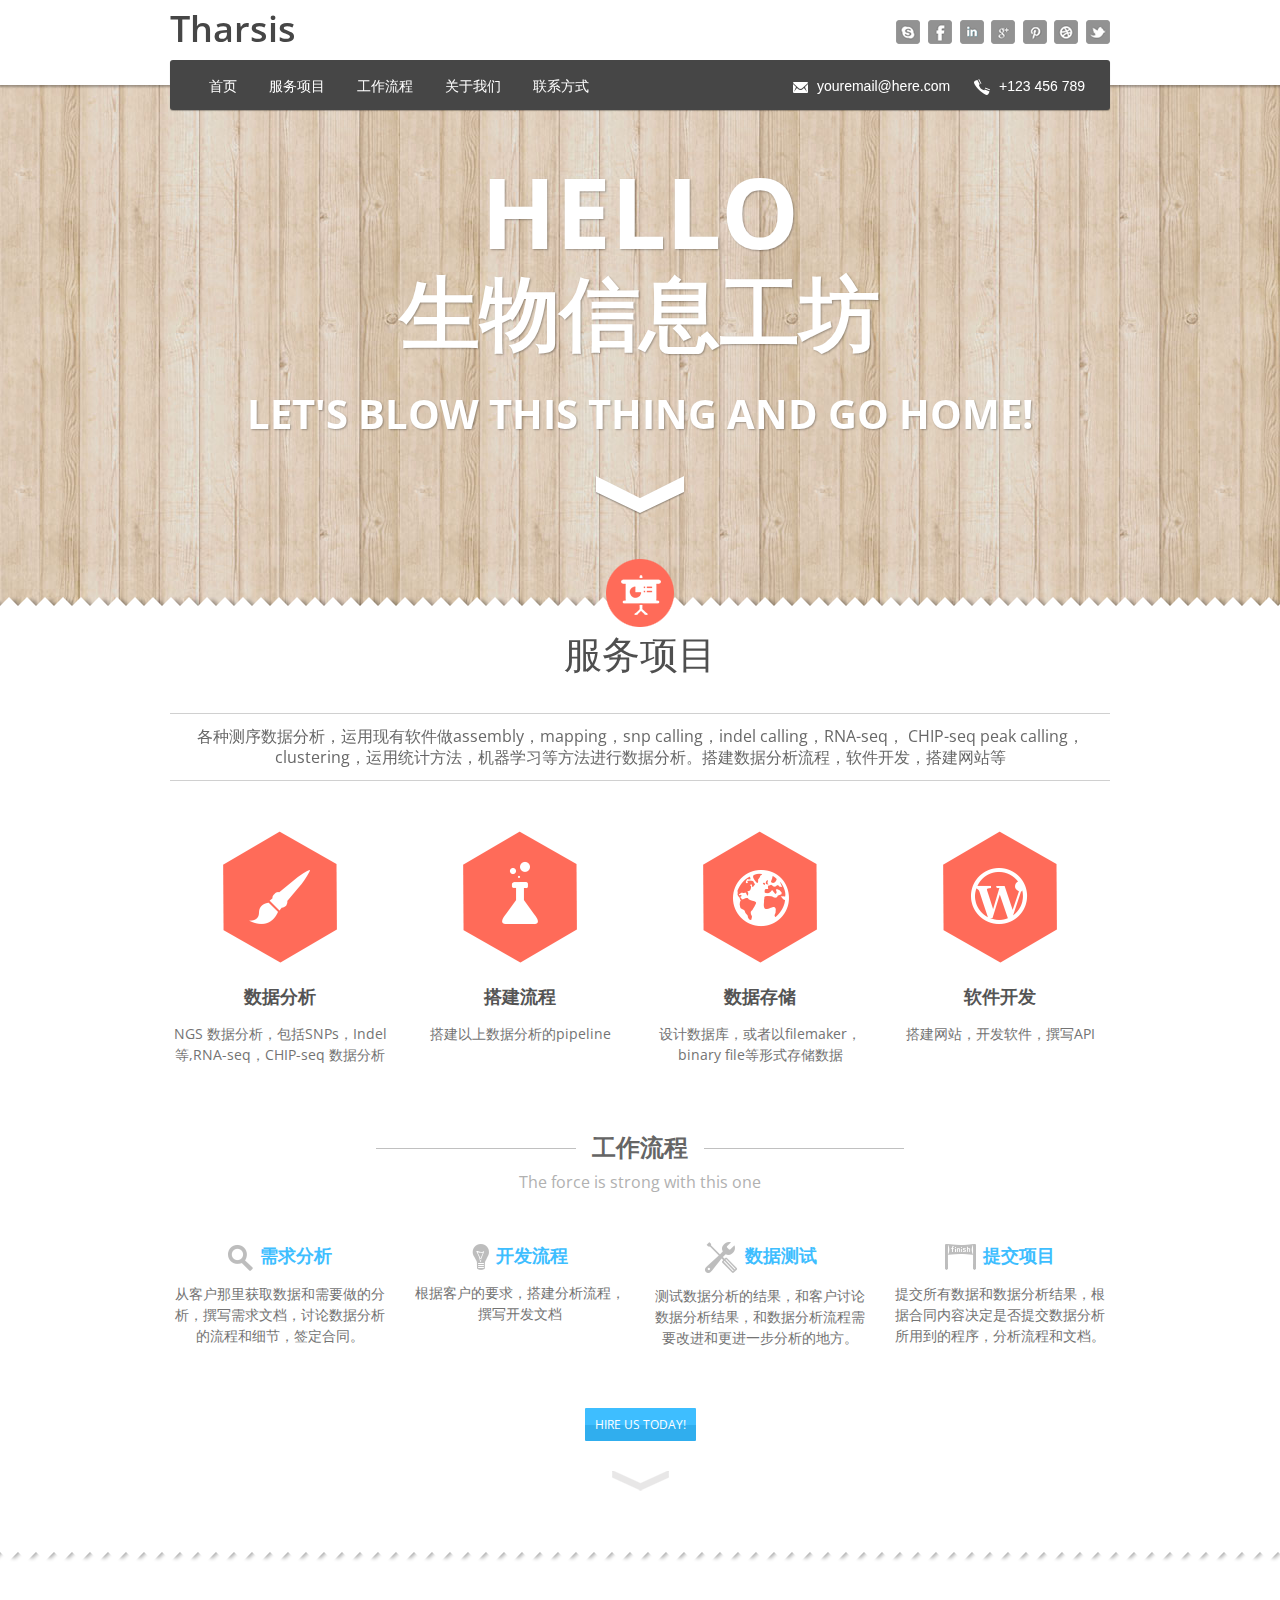
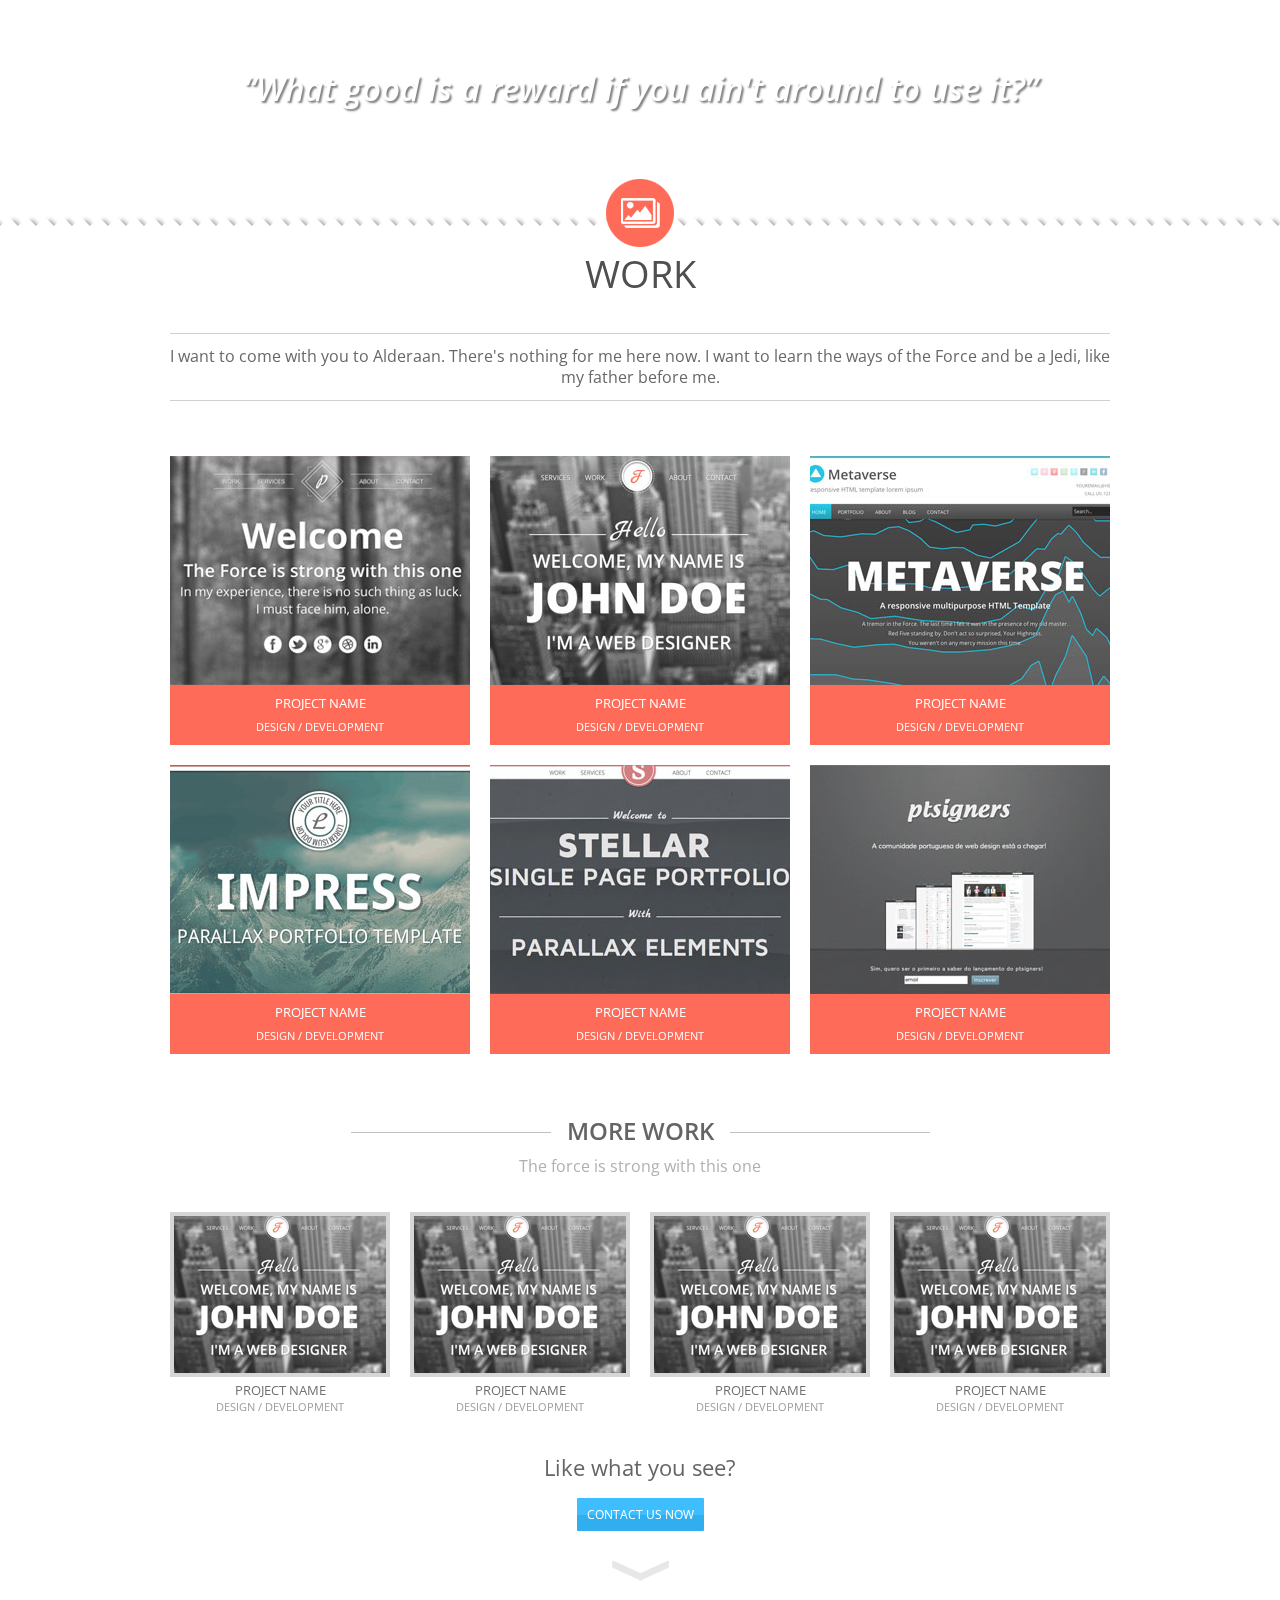
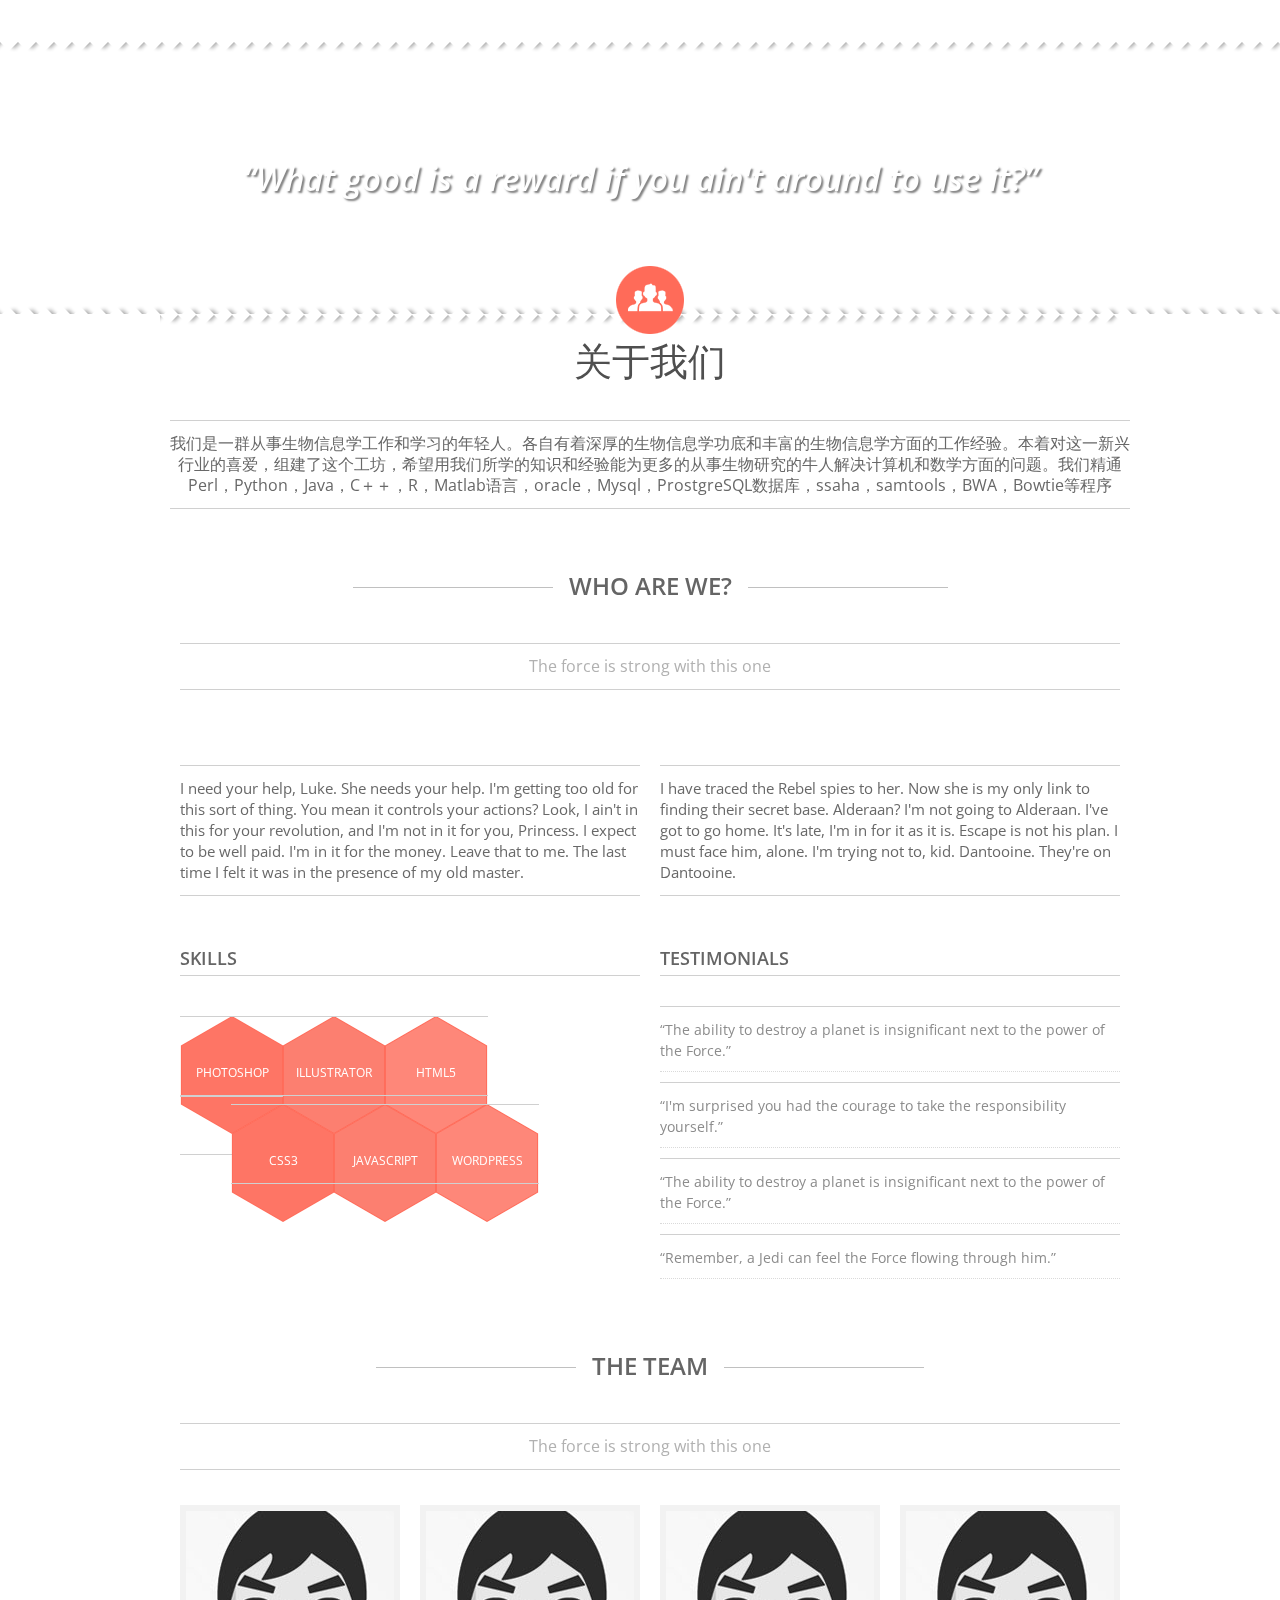
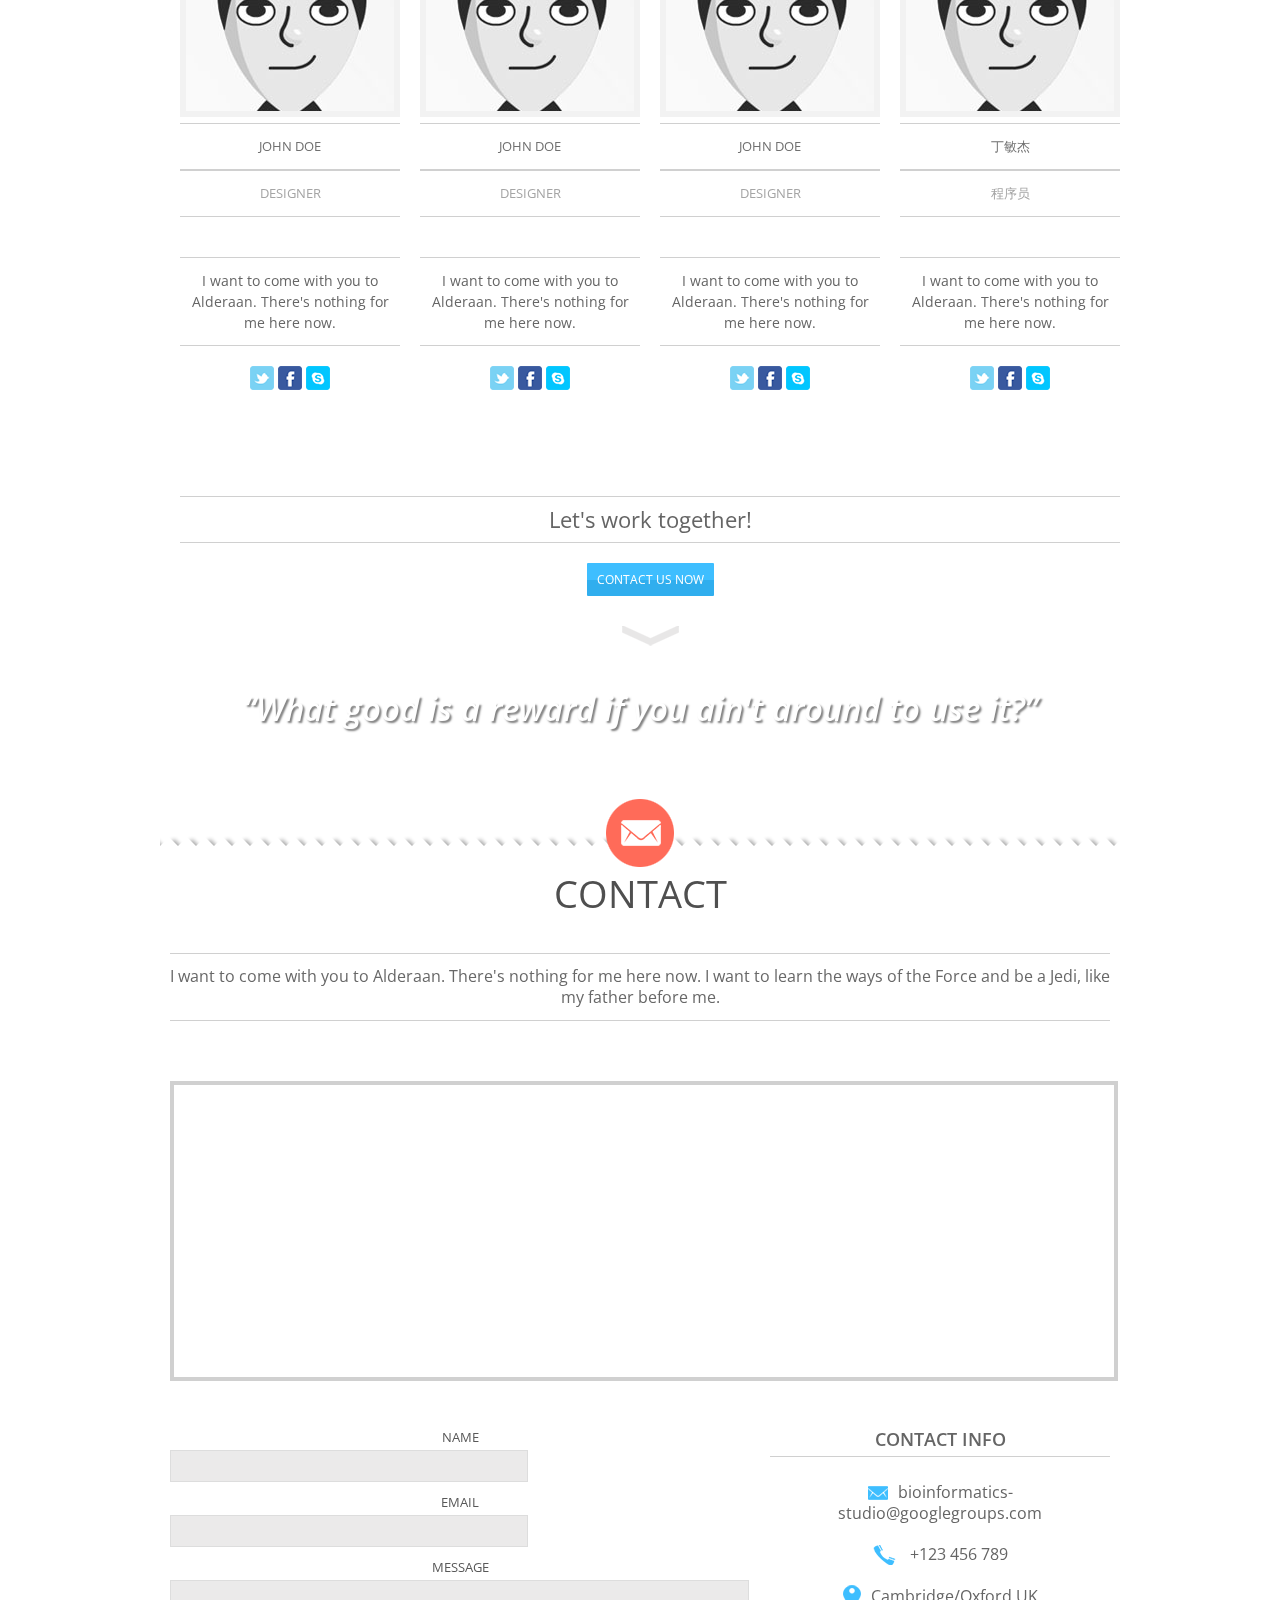
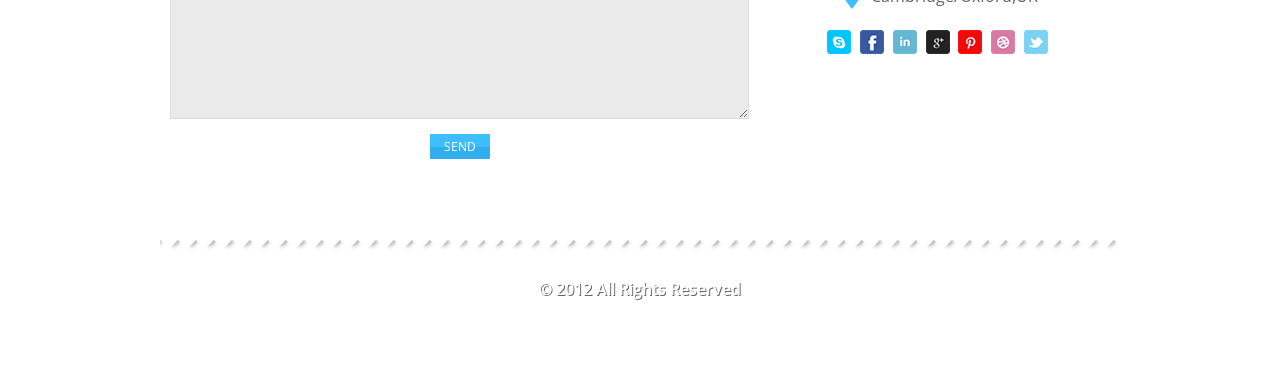
==== index.html @ bf81d078 "Update index.html" ====
﻿
<!DOCTYPE html>
<!--[if lt IE 7 ]><html class="ie ie6" lang="en"> <![endif]-->
<!--[if IE 7 ]><html class="ie ie7" lang="en"> <![endif]-->
<!--[if IE 8 ]><html class="ie ie8" lang="en"> <![endif]-->
<!--[if (gte IE 9)|!(IE)]><!--><html lang="en"> <!--<![endif]-->
<head>

	<!-- Basic Page Needs
  ================================================== -->
	<meta charset="utf-8">
	<title>Tharsis</title>
	<meta name="description" content="">
	<meta name="author" content="">

	<!-- Mobile Specific Metas
  ================================================== -->
	<meta name="viewport" content="width=device-width, initial-scale=1, maximum-scale=1">

	<!-- CSS
  ================================================== -->
  	<link href='http://fonts.googleapis.com/css?family=Open+Sans:400italic,600italic,400,600,700,800' rel='stylesheet' type='text/css'>
	<link rel="stylesheet" href="stylesheets/base.css">
	<link rel="stylesheet" href="stylesheets/skeleton.css">
	<link rel="stylesheet" href="stylesheets/layout-min.css">
	<link href="fancybox/jquery.fancybox-1.3.4.css" rel="stylesheet" type="text/css" />

	<!--[if lt IE 9]>
		<script src="http://html5shim.googlecode.com/svn/trunk/html5.js"></script>
	<![endif]-->

	<!-- Favicons
	================================================== -->
	<link rel="shortcut icon" href="images/favicon.ico">
	<link rel="apple-touch-icon" href="images/apple-touch-icon.png">
	<link rel="apple-touch-icon" sizes="72x72" href="images/apple-touch-icon-72x72.png">
	<link rel="apple-touch-icon" sizes="114x114" href="images/apple-touch-icon-114x114.png">

</head>
<body>

	<!-- Primary Page Layout
	================================================== -->
	
	<header>
	
		<div class="topbar" id="home">
			<div class="container">
				<div class="ten columns">
					<p class="logo">Tharsis</p>
				</div>
				<div class="six columns">
					<ul class="top-social">
						<li><a href="#"><div class="icn-skype sprite"></div></a></li>
						<li><a href="#"><div class="icn-facebook sprite"></div></a></li>
						<li><a href="#"><div class="icn-linkedin sprite"></div></a></li>
						<li><a href="#"><div class="icn-gplus sprite"></div></a></li>
						<li><a href="#"><div class="icn-pinterest sprite"></div></a></li>
						<li><a href="#"><div class="icn-dribbble sprite"></div></a></li>
						<li><a href="#"><div class="icn-twitter sprite"></div></a></li>
					</ul>
				</div>
			</div>
		</div> <!-- end topbar -->
	
		<div class="container">
			<div class="sixteen columns">
				<nav>
					<div class="eight columns alpha">
						<ul>
							<li><a href="#home">首页</a></li>
							<li><a href="#services">服务项目</a></li>
							<li><a href="#work-hook">工作流程</a></li>
							<li><a href="#about-hook">关于我们</a></li>
							<li><a href="#contact-hook">联系方式</a></li>
						</ul>
					</div> <!-- end nine columns -->
					<div class="eight columns omega">
						<ul class="contact-top">
							<li><img src="images/icn-top-email.png" alt="" /> youremail@here.com</li>
							<li><img src="images/icn-top-phone.png" alt="" /> +123 456 789</li>
						</ul>
					</div> <!-- end seven columns -->
				</nav>
		
			</div> <!-- end sixteen columns -->
		</div> <!-- end container -->
		
	</header> <!-- end header -->
	
	
	<div id="intro">
		<div class="title">
			<h1>Hello</h1>
			<h1 class="small">生物信息工坊</h1>
			<p>Let's blow this thing and go home!</p>
			<div class="intro-arrow">
				<img src="images/intro-arrow.png" alt="" />
			</div>
		</div> <!-- end title -->
	</div> <!-- end intro -->
	
	
	<div class="jagged"></div>
	
	
	<div id="services">
		<div class="container">
		
			<div class="sixteens columns">
				<div class="headline">
					<img src="images/icn-services.png" alt="" />
					<h2>服务项目</h2>
					<p>各种测序数据分析，运用现有软件做assembly，mapping，snp calling，indel calling，RNA-seq， CHIP-seq peak calling， clustering，运用统计方法，机器学习等方法进行数据分析。搭建数据分析流程，软件开发，搭建网站等</p>
				</div> <!-- end headline -->
			</div> <!-- end sixteen columns -->
			
			<div class="clear"></div>
			
			<div class="services-list">
				
				<div class="four columns">
					<img src="images/icn-serv3.png" alt="" />
					<h4>数据分析</h4>
					<p>NGS 数据分析，包括SNPs，Indel等,RNA-seq，CHIP-seq 数据分析</p>
				</div> <!-- end four columns -->
				
				<div class="four columns">
					<img src="images/icn-serv2.png" alt="" />
					<h4>搭建流程</h4>
					<p>搭建以上数据分析的pipeline</p>
				</div> <!-- end four columns -->
				
				<div class="four columns">
					<img src="images/icn-serv1.png" alt="" />
					<h4>数据存储</h4>
					<p>设计数据库，或者以filemaker，binary file等形式存储数据</p>
				</div> <!-- end four columns -->
				
				<div class="four columns">
					<img src="images/icn-serv4.png" alt="" />
					<h4>软件开发</h4>
					<p>搭建网站，开发软件，撰写API</p>
				</div> <!-- end four columns -->
				
			</div> <!-- end services-list -->
			
			<div class="clear"></div>
			
			<div class="process">
			
				<div class="sixteen columns">
					<h3><span class="line"></span> 工作流程 <span class="line"></span></h3>
					<p class="subheader">The force is strong with this one</p>
				</div>
				
				<div class="four columns">
					<h4 class="proc"><img src="images/icn-proc1.png" alt="" />需求分析</h4>
					<p>从客户那里获取数据和需要做的分析，撰写需求文档，讨论数据分析的流程和细节，签定合同。</p>
				</div>
				
				<div class="four columns">
					<h4 class="proc"><img src="images/icn-proc5.png" alt="" />开发流程</h4>
					<p>根据客户的要求，搭建分析流程，撰写开发文档</p>
				</div>
				
				<div class="four columns">
					<h4 class="proc"><img src="images/icn-proc7.png" alt="" />数据测试</h4>
					<p>测试数据分析的结果，和客户讨论数据分析结果，和数据分析流程需要改进和更进一步分析的地方。</p>
				</div>
				
				<div class="four columns">
					<h4 class="proc"><img src="images/icn-proc6.png" alt="" />提交项目</h4>
					<p>提交所有数据和数据分析结果，根据合同内容决定是否提交数据分析所用到的程序，分析流程和文档。</p>
				</div>
				
				<div class="clear"></div>
				
			</div> <!-- end process -->
			
			<div class="sixteen columns">
				<div class="action">
					<button>HIRE US TODAY!</button>
					<img src="images/arrow.png" alt="" />
				</div>
			</div> <!-- end sixteen columns -->
			
		</div> <!-- end container -->
		
		<div class="clear"></div>
	</div> <!-- end services -->
	
	
	
	<div class="jagged2" id="work-hook"></div>
	<div class="separator">
		<p>“What good is a reward if you ain't around to use it?”</p>
	</div>
	<div class="jagged3"></div>
	
	
	
	<div id="work">
	
		<div class="container">
		
			<div class="sixteens columns">
				<div class="headline">
					<img src="images/icn-work.png" alt="" />
					<h2>Work</h2>
					<p>I want to come with you to Alderaan. There's nothing for me here now. I want to learn the ways of the Force and be a Jedi, like my father before me.</p>
				</div> <!-- end headline -->
			</div> <!-- end sixteen columns -->
			
			<div class="clear"></div>
			
			<div class="portfolio">
			
				<div class="one-third column">
					<a href="images/example-img.png" class="single_image"><img src="images/thumb1.jpg" class="scale-with-grid" alt="" /></a>
					<div class="caption">
						<p class="proj-name">Project name</p>
						<p class="proj-type">Design / Development</p>
					</div> <!-- end caption -->
				</div> <!-- end one-third column -->
				
				<div class="one-third column">
					<a href="images/example-img.png" class="single_image"><img src="images/thumb2.jpg" class="scale-with-grid" alt="" /></a>
					<div class="caption">
						<p class="proj-name">Project name</p>
						<p class="proj-type">Design / Development</p>
					</div> <!-- end caption -->
				</div> <!-- end one-third column -->
				
				<div class="one-third column">
					<a href="images/example-img.png" class="single_image"><img src="images/thumb3.jpg" class="scale-with-grid" alt="" /></a>
					<div class="caption">
						<p class="proj-name">Project name</p>
						<p class="proj-type">Design / Development</p>
					</div> <!-- end caption -->
				</div> <!-- end one-third column -->
				
				<div class="one-third column">
					<a href="images/example-img.png" class="single_image"><img src="images/thumb4.jpg" class="scale-with-grid" alt="" /></a>
					<div class="caption">
						<p class="proj-name">Project name</p>
						<p class="proj-type">Design / Development</p>
					</div> <!-- end caption -->
				</div> <!-- end one-third column -->
				
				<div class="one-third column">
					<a href="images/example-img.png" class="single_image"><img src="images/thumb5.jpg" class="scale-with-grid" alt="" /></a>
					<div class="caption">
						<p class="proj-name">Project name</p>
						<p class="proj-type">Design / Development</p>
					</div> <!-- end caption -->
				</div> <!-- end one-third column -->
				
				<div class="one-third column">
					<a href="images/example-img.png" class="single_image"><img src="images/thumb6.jpg" class="scale-with-grid" alt="" /></a>
					<div class="caption">
						<p class="proj-name">Project name</p>
						<p class="proj-type">Design / Development</p>
					</div> <!-- end caption -->
				</div> <!-- end one-third column -->
				
			</div> <!-- end portfolio -->
			
			<div class="clear"></div>
			
			<div class="portfolio2">
				
				<div class="sixteen columns">
					<h3><span class="line"></span> More work <span class="line"></span></h3>
					<p class="subheader">The force is strong with this one</p>
				</div>
				
				<div class="four columns">
					<a href="images/example-img.png"><img src="images/thumb-s1.jpg" class="scale-with-grid" alt="" /></a>
					<p class="proj-name2">Project name</p>
					<p class="proj-type2">Design / Development</p>
				</div> <!-- end four columns -->
				
				<div class="four columns">
					<a href="images/example-img.png"><img src="images/thumb-s1.jpg" class="scale-with-grid" alt="" /></a>
					<p class="proj-name2">Project name</p>
					<p class="proj-type2">Design / Development</p>
				</div> <!-- end four columns -->
				
				<div class="four columns">
					<a href="images/example-img.png"><img src="images/thumb-s1.jpg" class="scale-with-grid" alt="" /></a>
					<p class="proj-name2">Project name</p>
					<p class="proj-type2">Design / Development</p>
				</div> <!-- end four columns -->
				
				<div class="four columns">
					<a href="images/example-img.png"><img src="images/thumb-s1.jpg" class="scale-with-grid" alt="" /></a>
					<p class="proj-name2">Project name</p>
					<p class="proj-type2">Design / Development</p>
				</div> <!-- end four columns -->
				
				<div class="clear"></div>
				
			</div> <!-- end portfolio2 -->
			
			
			<div class="sixteen columns">
				<div class="action">
					<p>Like what you see?</p>
					<button>CONTACT US NOW</button>
					<img src="images/arrow.png" alt="" />
				</div>
			</div> <!-- end sixteen columns -->
			
		</div> <!-- end container -->
	</div> <!-- end work -->

		
		
	<div class="jagged2" id="about-hook"></div>
	<div class="separator">
		<p>“What good is a reward if you ain't around to use it?”</p>
	</div>
	<div class="jagged3"></div>
	

	
	<div id="about">
		<div class="container">
		
			<div class="sixteens columns">
				<div class="headline">
					<img src="images/icn-about.png" alt="" />
					<h2>关于我们</h2>
					<p>我们是一群从事生物信息学工作和学习的年轻人。各自有着深厚的生物信息学功底和丰富的生物信息学方面的工作经验。本着对这一新兴行业的喜爱，组建了这个工坊，希望用我们所学的知识和经验能为更多的从事生物研究的牛人解决计算机和数学方面的问题。我们精通Perl，Python，Java，C＋＋，R，Matlab语言，oracle，Mysql，ProstgreSQL数据库，ssaha，samtools，BWA，Bowtie等程序</p>
			
			<div class="clear"></div>
		
			<div class="sixteen columns">
				<h3><span class="line"></span> Who are we? <span class="line"></span></h3>
				<p class="subheader" style="text-align: center">The force is strong with this one</p>
			</div>
			
			<div class="about-us">
				<div class="eight columns">
					<p>I need your help, Luke. She needs your help. I'm getting too old for this sort of thing. You mean it controls your actions? Look, I ain't in this for your revolution, and I'm not in it for you, Princess. I expect to be well paid. I'm in it for the money. Leave that to me. The last time I felt it was in the presence of my old master.</p>
				</div> <!-- eight columns -->
				<div class="eight columns">
					<p>I have traced the Rebel spies to her. Now she is my only link to finding their secret base. Alderaan? I'm not going to Alderaan. I've got to go home. It's late, I'm in for it as it is. Escape is not his plan. I must face him, alone. I'm trying not to, kid. Dantooine. They're on Dantooine.</p>
				</div>
				
				<div class="clear"></div>
				
			</div> <!-- end about-us -->
			
			
			<div class="eight columns">
				<div class="skills">
					<h5>Skills</h5>
					<div class="skill1 sk"><p>Photoshop<p></div>
					<div class="skill2 sk"><p>Illustrator</p></div>
					<div class="skill3 sk"><p>HTML5</p></div>
					<div class="skill4 sk"><p>CSS3</p></div>
					<div class="skill5 sk"><p>Javascript</p></div>
					<div class="skill6 sk"><p>Wordpress</p></div>				
				</div>
			</div> <!-- end eight columns -->
			
			<div class="eight columns">
				<div class="testimonials">
					<h5>Testimonials</h5>
					<p>“The ability to destroy a planet is insignificant next to the power of the Force.”</p>
					<p>“I'm surprised you had the courage to take the responsibility yourself.”</p>
					<p>“The ability to destroy a planet is insignificant next to the power of the Force.”</p>
					<p>“Remember, a Jedi can feel the Force flowing through him.”</p>
				</div>
			</div> <!-- end eight columns -->
			
			<div class="sixteen columns">
				<h3><span class="line"></span> The Team <span class="line"></span></h3>
				<p class="subheader" style="text-align: center">The force is strong with this one</p>
			</div>
			
			<div class="clear"></div>
			
			<div class="team">
			
				<div class="four columns">
					<img src="images/team1.jpg" class="scale-with-grid" alt="" />
					<p class="t-name">John Doe</p>
					<p class="t-position">Designer</p>
					<p class="t-desc">I want to come with you to Alderaan. There's nothing for me here now.</p>
					<ul>
						<li><a href="#"><img src="images/icn-twitter.png" alt="" /></a></li>
						<li><a href="#"><img src="images/icn-facebook.png" alt="" /></a></li>
						<li><a href="#"><img src="images/icn-skype.png" alt="" /></a></li>
					</ul>
				</div> <!-- end four columns -->
				
				<div class="four columns">
					<img src="images/team1.jpg" class="scale-with-grid" alt="" />
					<p class="t-name">John Doe</p>
					<p class="t-position">Designer</p>
					<p class="t-desc">I want to come with you to Alderaan. There's nothing for me here now.</p>
					<ul>
						<li><a href="#"><img src="images/icn-twitter.png" alt="" /></a></li>
						<li><a href="#"><img src="images/icn-facebook.png" alt="" /></a></li>
						<li><a href="#"><img src="images/icn-skype.png" alt="" /></a></li>
					</ul>
				</div> <!-- end four columns -->
				
				<div class="four columns">
					<img src="images/team1.jpg" class="scale-with-grid" alt="" />
					<p class="t-name">John Doe</p>
					<p class="t-position">Designer</p>
					<p class="t-desc">I want to come with you to Alderaan. There's nothing for me here now.</p>
					<ul>
						<li><a href="#"><img src="images/icn-twitter.png" alt="" /></a></li>
						<li><a href="#"><img src="images/icn-facebook.png" alt="" /></a></li>
						<li><a href="#"><img src="images/icn-skype.png" alt="" /></a></li>
					</ul>
				</div> <!-- end four columns -->
				
				<div class="four columns">
					<img src="images/team1.jpg" class="scale-with-grid" alt="" />
					<p class="t-name">丁敏杰</p>
					<p class="t-position">程序员</p>
					<p class="t-desc">I want to come with you to Alderaan. There's nothing for me here now.</p>
					<ul>
						<li><a href="#"><img src="images/icn-twitter.png" alt="" /></a></li>
						<li><a href="#"><img src="images/icn-facebook.png" alt="" /></a></li>
						<li><a href="#"><img src="images/icn-skype.png" alt="" /></a></li>
					</ul>
				</div> <!-- end four columns -->
				
				<div class="clear"></div>
				
			</div> <!-- end team -->
			
			
			<div class="sixteen columns">
				<div class="action">
					<p>Let's work together!</p>
					<button>CONTACT US NOW</button>
					<img src="images/arrow.png" alt="" />
				</div>
			</div> <!-- end sixteen columns -->
			
		
		</div> <!-- end container -->	
	
	</div> <!-- end about -->
	
	
	
	<div class="jagged2" id="contact-hook"></div>
	<div class="separator">
		<p>“What good is a reward if you ain't around to use it?”</p>
	</div>
	<div class="jagged3"></div>
	
	
	
	<div id="contact">
		<div class="container">
		
			<div class="sixteens columns">
				<div class="headline">
					<img src="images/icn-contact.png" alt="" />
					<h2>Contact</h2>
					<p>I want to come with you to Alderaan. There's nothing for me here now. I want to learn the ways of the Force and be a Jedi, like my father before me.</p>
				</div> <!-- end headline -->
			</div> <!-- end sixteen columns -->
			
			<div class="clear"></div>
			
			<div class="sixteen columns">
				<iframe class="map" width="932" height="292" frameborder="0" scrolling="no" marginheight="0" marginwidth="0" src="https://maps.google.com/?ie=UTF8&amp;t=m&amp;ll=40.760001,-73.975968&amp;spn=0.009492,0.039954&amp;z=15&amp;output=embed"></iframe>
			</div> <!-- end sixteen columns -->
			
			<div class="ten columns">
				<div class="contact-form">
					
					<div class="done">
						<b>Thank you!</b> We have received your message. 
					</div>
				
					<form method="post" action="process.php">
						<p>name</p>
						<input type="text" name="name" class="text" />
						
						<p>email</p>
						<input type="text" name="email" class="text" id="email" />

						<p>message</p>
						<textarea name="comment" class="text"></textarea>

						<input type="submit" id="submit" value="send" class="submit-button" />
					</form>
						
				</div> <!-- end contact-form -->
			</div> <!-- end ten columns -->
			
			<div class="six columns">
			
				<div class="contact-info">
					<h5>Contact Info</h5>
					<p><img src="images/icn-email.png" alt="" />bioinformatics-studio@googlegroups.com</p>
					<p><img src="images/icn-phone.png" alt="" /> +123 456 789</p>
					<p><img src="images/icn-address.png" alt="" />Cambridge/Oxford,UK</p>
				</div> <!-- end contact-info -->
				
				<div class="social-bottom">
					<ul>
						<li><a href="#"><img src="images/icn-skype2.png" alt="" /></a></li>
						<li><a href="#"><img src="images/icn-facebook2.png" alt="" /></a></li>
						<li><a href="#"><img src="images/icn-linkedin.png" alt="" /></a></li>
						<li><a href="#"><img src="images/icn-gplus.png" alt="" /></a></li>
						<li><a href="#"><img src="images/icn-pinterest.png" alt="" /></a></li>
						<li><a href="#"><img src="images/icn-dribbble.png" alt="" /></a></li>
						<li><a href="#"><img src="images/icn-twitter2.png" alt="" /></a></li>
					</ul>
				</div>
				
			</div> <!-- end six columns -->
	
		</div> <!-- end container -->
	</div> <!-- end contact -->
	
	
	<div class="jagged2"></div>
	<div class="footer">
		<p>&copy; 2012 All Rights Reserved</p>
	</div>
	
	
	
	<!-- JS
	================================================== -->
	<script src="http://code.jquery.com/jquery-1.7.2.min.js"></script>
	<script src="javascripts/jquery.sticky.js" type="text/javascript"></script>
	<script src="javascripts/smooth-scroll.js" type="text/javascript"></script>
	<script src="javascripts/smooth-scroll-ios.js" type="text/javascript"></script>
	<script src="fancybox/jquery.fancybox-1.3.4.pack.js" type="text/javascript"></script>
	<script src="contact-form.js"></script>
	
	
	<!-- Sticky nav -->
	<script>
		$(document).ready(function(){
			$("header").sticky({topSpacing:0});
		});
	</script>

	
	<!-- fancybox -->
	<script type="text/javascript">
		$(document).ready(function() {

		/* This is basic - uses default settings */
	
		$("a.single_image").fancybox();
	
		/* Using custom settings */
	
		$("a#inline").fancybox({
			'hideOnContentClick': true
		});

		/* Apply fancybox to multiple items */
	
		$("a.group").fancybox({
			'transitionIn'	:	'elastic',
			'transitionOut'	:	'elastic',
			'speedIn'		:	600, 
			'speedOut'		:	200, 
			'overlayShow'	:	false
		});
	
		});
	</script>


<!-- End Document
================================================== -->
</body>
</html>
---- stylesheets/base.css ----
/*
* Skeleton V1.2
* Copyright 2011, Dave Gamache
* www.getskeleton.com
* Free to use under the MIT license.
* http://www.opensource.org/licenses/mit-license.php
* 6/20/2012
*/


/* Table of Content
==================================================
	#Reset & Basics
	#Basic Styles
	#Site Styles
	#Typography
	#Links
	#Lists
	#Images
	#Buttons
	#Forms
	#Misc */


/* #Reset & Basics (Inspired by E. Meyers)
================================================== */
	html, body, div, span, applet, object, iframe, h1, h2, h3, h4, h5, h6, p, blockquote, pre, a, abbr, acronym, address, big, cite, code, del, dfn, em, img, ins, kbd, q, s, samp, small, strike, strong, sub, sup, tt, var, b, u, i, center, dl, dt, dd, ol, ul, li, fieldset, form, label, legend, table, caption, tbody, tfoot, thead, tr, th, td, article, aside, canvas, details, embed, figure, figcaption, footer, header, hgroup, menu, nav, output, ruby, section, summary, time, mark, audio, video {
		margin: 0;
		padding: 0;
		border: 0;
		font-size: 100%;
		font: inherit;
		vertical-align: baseline; }
	article, aside, details, figcaption, figure, footer, header, hgroup, menu, nav, section {
		display: block; }
	body {
		line-height: 1; }
	ol, ul {
		list-style: none; }
	blockquote, q {
		quotes: none; }
	blockquote:before, blockquote:after,
	q:before, q:after {
		content: '';
		content: none; }
	table {
		border-collapse: collapse;
		border-spacing: 0; }


/* #Basic Styles
================================================== */
	body {
		background: #fff;
		font: 14px/21px "HelveticaNeue", "Helvetica Neue", Helvetica, Arial, sans-serif;
		color: #444;
		-webkit-font-smoothing: antialiased; /* Fix for webkit rendering */
		-webkit-text-size-adjust: 100%;
 }


/* #Typography
================================================== */
	h1, h2, h3, h4, h5, h6 {
		color: #181818;
		font-family: "Georgia", "Times New Roman", serif;
		font-weight: normal; }
	h1 a, h2 a, h3 a, h4 a, h5 a, h6 a { font-weight: inherit; }
	h1 { font-size: 46px; line-height: 50px; margin-bottom: 14px;}
	h2 { font-size: 35px; line-height: 40px; margin-bottom: 10px; }
	h3 { font-size: 28px; line-height: 34px; margin-bottom: 8px; }
	h4 { font-size: 21px; line-height: 30px; margin-bottom: 4px; }
	h5 { font-size: 17px; line-height: 24px; }
	h6 { font-size: 14px; line-height: 21px; }
	.subheader { color: #777; }

	p { margin: 0 0 20px 0; }
	p img { margin: 0; }
	p.lead { font-size: 21px; line-height: 27px; color: #777;  }

	em { font-style: italic; }
	strong { font-weight: bold; color: #333; }
	small { font-size: 80%; }

/*	Blockquotes  */
	blockquote, blockquote p { font-size: 17px; line-height: 24px; color: #777; font-style: italic; }
	blockquote { margin: 0 0 20px; padding: 9px 20px 0 19px; border-left: 1px solid #ddd; }
	blockquote cite { display: block; font-size: 12px; color: #555; }
	blockquote cite:before { content: "\2014 \0020"; }
	blockquote cite a, blockquote cite a:visited, blockquote cite a:visited { color: #555; }

	hr { border: solid #ddd; border-width: 1px 0 0; clear: both; margin: 10px 0 30px; height: 0; }


/* #Links
================================================== */
	a, a:visited { color: #333; text-decoration: underline; outline: 0; }
	a:hover, a:focus { color: #000; }
	p a, p a:visited { line-height: inherit; }


/* #Lists
================================================== */
	ul, ol { margin-bottom: 20px; }
	ul { list-style: none outside; }
	ol { list-style: decimal; }
	ol, ul.square, ul.circle, ul.disc { margin-left: 30px; }
	ul.square { list-style: square outside; }
	ul.circle { list-style: circle outside; }
	ul.disc { list-style: disc outside; }
	ul ul, ul ol,
	ol ol, ol ul { margin: 4px 0 5px 30px; font-size: 90%;  }
	ul ul li, ul ol li,
	ol ol li, ol ul li { margin-bottom: 6px; }
	li { line-height: 18px; margin-bottom: 12px; }
	ul.large li { line-height: 21px; }
	li p { line-height: 21px; }

/* #Images
================================================== */

	img.scale-with-grid {
		max-width: 100%;
		height: auto; }


/* #Buttons
================================================== */

	.button,
	button,
	input[type="submit"],
	input[type="reset"],
	input[type="button"] {
		background: #3ebeff; /* Old browsers */
		background: -moz-linear-gradient(top, #3ebeff 0%, #3ebeff 50%, #30aeee 51%, #30aeee 100%); /* FF3.6+ */
		background: -webkit-gradient(linear, left top, left bottom, color-stop(0%,#3ebeff), color-stop(50%,#3ebeff), color-stop(51%,#30aeee), color-stop(100%,#30aeee)); /* Chrome,Safari4+ */
		background: -webkit-linear-gradient(top, #3ebeff 0%,#3ebeff 50%,#30aeee 51%,#30aeee 100%); /* Chrome10+,Safari5.1+ */
		background: -o-linear-gradient(top, #3ebeff 0%,#3ebeff 50%,#30aeee 51%,#30aeee 100%); /* Opera 11.10+ */
		background: -ms-linear-gradient(top, #3ebeff 0%,#3ebeff 50%,#30aeee 51%,#30aeee 100%); /* IE10+ */
		background: linear-gradient(to bottom, #3ebeff 0%,#3ebeff 50%,#30aeee 51%,#30aeee 100%); /* W3C */
		filter: progid:DXImageTransform.Microsoft.gradient( startColorstr='#3ebeff', endColorstr='#30aeee',GradientType=0 ); /* IE6-9 */
	  border: 0;
	  -moz-border-radius: 1px;
	  -webkit-border-radius: 1px;
	  border-radius: 1px;
	  color: #fff;
	  display: inline-block;
	  font-size: 12px;
	  font-weight: 400;
	  text-decoration: none;
	  cursor: pointer;
	  margin-bottom: 20px;
	  line-height: normal;
	  padding: 8px 10px;
	  font-family: 'Open Sans', sans-serif; }

	.button:hover,
	button:hover,
	input[type="submit"]:hover,
	input[type="reset"]:hover,
	input[type="button"]:hover {
		opacity: 0.8;
	  border: 0; }

	.button:active,
	button:active,
	input[type="submit"]:active,
	input[type="reset"]:active,
	input[type="button"]:active {
		border: 0;
		background: #ccc; /* Old browsers */
		background: #ccc -moz-linear-gradient(top, rgba(255,255,255,.35) 0%, rgba(10,10,10,.4) 100%); /* FF3.6+ */
		background: #ccc -webkit-gradient(linear, left top, left bottom, color-stop(0%,rgba(255,255,255,.35)), color-stop(100%,rgba(10,10,10,.4))); /* Chrome,Safari4+ */
		background: #ccc -webkit-linear-gradient(top, rgba(255,255,255,.35) 0%,rgba(10,10,10,.4) 100%); /* Chrome10+,Safari5.1+ */
		background: #ccc -o-linear-gradient(top, rgba(255,255,255,.35) 0%,rgba(10,10,10,.4) 100%); /* Opera11.10+ */
		background: #ccc -ms-linear-gradient(top, rgba(255,255,255,.35) 0%,rgba(10,10,10,.4) 100%); /* IE10+ */
		background: #ccc linear-gradient(top, rgba(255,255,255,.35) 0%,rgba(10,10,10,.4) 100%); /* W3C */ }

	.button.full-width,
	button.full-width,
	input[type="submit"].full-width,
	input[type="reset"].full-width,
	input[type="button"].full-width {
		width: 100%;
		padding-left: 0 !important;
		padding-right: 0 !important;
		text-align: center; }

	/* Fix for odd Mozilla border & padding issues */
	button::-moz-focus-inner,
	input::-moz-focus-inner {
    border: 0;
    padding: 0;
	}


/* #Forms
================================================== */

	form {
		margin-bottom: 20px; }
	fieldset {
		margin-bottom: 20px; }
	input[type="text"],
	input[type="password"],
	input[type="email"],
	textarea,
	select {
		border: 1px solid #ccc;
		padding: 6px 4px;
		outline: none;
		border-radius: 0;
		font: 13px "HelveticaNeue", "Helvetica Neue", Helvetica, Arial, sans-serif;
		color: #777;
		margin: 0;
		width: 210px;
		max-width: 100%;
		display: block;
		margin-bottom: 20px;
		background: #fff; }
	select {
		padding: 0; }
	input[type="text"]:focus,
	input[type="password"]:focus,
	input[type="email"]:focus,
	textarea:focus {
		border: 1px solid #dddddd;
 		color: #444;
 		}
	textarea {
		min-height: 60px; }
	label,
	legend {
		display: block;
		font-weight: bold;
		font-size: 13px;  }
	select {
		width: 220px; }
	input[type="checkbox"] {
		display: inline; }
	label span,
	legend span {
		font-weight: normal;
		font-size: 13px;
		color: #444; }

/* #Misc
================================================== */
	.remove-bottom { margin-bottom: 0 !important; }
	.half-bottom { margin-bottom: 10px !important; }
	.add-bottom { margin-bottom: 20px !important; }
---- stylesheets/skeleton.css ----
/*
* Skeleton V1.2
* Copyright 2011, Dave Gamache
* www.getskeleton.com
* Free to use under the MIT license.
* http://www.opensource.org/licenses/mit-license.php
* 6/20/2012
*/


/* Table of Contents
==================================================
    #Base 960 Grid
    #Tablet (Portrait)
    #Mobile (Portrait)
    #Mobile (Landscape)
    #Clearing */



/* #Base 960 Grid
================================================== */

    .container                                  { position: relative; width: 960px; margin: 0 auto; padding: 0; }
    .container .column,
    .container .columns                         { float: left; display: inline; margin-left: 10px; margin-right: 10px; }
    .row                                        { margin-bottom: 20px; }

    /* Nested Column Classes */
    .column.alpha, .columns.alpha               { margin-left: 0; }
    .column.omega, .columns.omega               { margin-right: 0; }

    /* Base Grid */
    .container .one.column,
    .container .one.columns                     { width: 40px;  }
    .container .two.columns                     { width: 100px; }
    .container .three.columns                   { width: 160px; }
    .container .four.columns                    { width: 220px; }
    .container .five.columns                    { width: 280px; }
    .container .six.columns                     { width: 340px; }
    .container .seven.columns                   { width: 400px; }
    .container .eight.columns                   { width: 460px; }
    .container .nine.columns                    { width: 520px; }
    .container .ten.columns                     { width: 580px; }
    .container .eleven.columns                  { width: 640px; }
    .container .twelve.columns                  { width: 700px; }
    .container .thirteen.columns                { width: 760px; }
    .container .fourteen.columns                { width: 820px; }
    .container .fifteen.columns                 { width: 880px; }
    .container .sixteen.columns                 { width: 940px; }

    .container .one-third.column                { width: 300px; }
    .container .two-thirds.column               { width: 620px; }

    /* Offsets */
    .container .offset-by-one                   { padding-left: 60px;  }
    .container .offset-by-two                   { padding-left: 120px; }
    .container .offset-by-three                 { padding-left: 180px; }
    .container .offset-by-four                  { padding-left: 240px; }
    .container .offset-by-five                  { padding-left: 300px; }
    .container .offset-by-six                   { padding-left: 360px; }
    .container .offset-by-seven                 { padding-left: 420px; }
    .container .offset-by-eight                 { padding-left: 480px; }
    .container .offset-by-nine                  { padding-left: 540px; }
    .container .offset-by-ten                   { padding-left: 600px; }
    .container .offset-by-eleven                { padding-left: 660px; }
    .container .offset-by-twelve                { padding-left: 720px; }
    .container .offset-by-thirteen              { padding-left: 780px; }
    .container .offset-by-fourteen              { padding-left: 840px; }
    .container .offset-by-fifteen               { padding-left: 900px; }



/* #Tablet (Portrait)
================================================== */

    /* Note: Design for a width of 768px */

    @media only screen and (min-width: 768px) and (max-width: 959px) {
        .container                                  { width: 768px; }
        .container .column,
        .container .columns                         { margin-left: 10px; margin-right: 10px;  }
        .column.alpha, .columns.alpha               { margin-left: 0; margin-right: 10px; }
        .column.omega, .columns.omega               { margin-right: 0; margin-left: 10px; }
        .alpha.omega                                { margin-left: 0; margin-right: 0; }

        .container .one.column,
        .container .one.columns                     { width: 28px; }
        .container .two.columns                     { width: 76px; }
        .container .three.columns                   { width: 124px; }
        .container .four.columns                    { width: 172px; }
        .container .five.columns                    { width: 220px; }
        .container .six.columns                     { width: 268px; }
        .container .seven.columns                   { width: 316px; }
        .container .eight.columns                   { width: 364px; }
        .container .nine.columns                    { width: 412px; }
        .container .ten.columns                     { width: 460px; }
        .container .eleven.columns                  { width: 508px; }
        .container .twelve.columns                  { width: 556px; }
        .container .thirteen.columns                { width: 604px; }
        .container .fourteen.columns                { width: 652px; }
        .container .fifteen.columns                 { width: 700px; }
        .container .sixteen.columns                 { width: 748px; }

        .container .one-third.column                { width: 236px; }
        .container .two-thirds.column               { width: 492px; }

        /* Offsets */
        .container .offset-by-one                   { padding-left: 48px; }
        .container .offset-by-two                   { padding-left: 96px; }
        .container .offset-by-three                 { padding-left: 144px; }
        .container .offset-by-four                  { padding-left: 192px; }
        .container .offset-by-five                  { padding-left: 240px; }
        .container .offset-by-six                   { padding-left: 288px; }
        .container .offset-by-seven                 { padding-left: 336px; }
        .container .offset-by-eight                 { padding-left: 384px; }
        .container .offset-by-nine                  { padding-left: 432px; }
        .container .offset-by-ten                   { padding-left: 480px; }
        .container .offset-by-eleven                { padding-left: 528px; }
        .container .offset-by-twelve                { padding-left: 576px; }
        .container .offset-by-thirteen              { padding-left: 624px; }
        .container .offset-by-fourteen              { padding-left: 672px; }
        .container .offset-by-fifteen               { padding-left: 720px; }
    }


/*  #Mobile (Portrait)
================================================== */

    /* Note: Design for a width of 320px */

    @media only screen and (max-width: 767px) {
        .container { width: 300px; }
        .container .columns,
        .container .column { margin: 0; }

        .container .one.column,
        .container .one.columns,
        .container .two.columns,
        .container .three.columns,
        .container .four.columns,
        .container .five.columns,
        .container .six.columns,
        .container .seven.columns,
        .container .eight.columns,
        .container .nine.columns,
        .container .ten.columns,
        .container .eleven.columns,
        .container .twelve.columns,
        .container .thirteen.columns,
        .container .fourteen.columns,
        .container .fifteen.columns,
        .container .sixteen.columns,
        .container .one-third.column,
        .container .two-thirds.column  { width: 300px; }

        /* Offsets */
        .container .offset-by-one,
        .container .offset-by-two,
        .container .offset-by-three,
        .container .offset-by-four,
        .container .offset-by-five,
        .container .offset-by-six,
        .container .offset-by-seven,
        .container .offset-by-eight,
        .container .offset-by-nine,
        .container .offset-by-ten,
        .container .offset-by-eleven,
        .container .offset-by-twelve,
        .container .offset-by-thirteen,
        .container .offset-by-fourteen,
        .container .offset-by-fifteen { padding-left: 0; }

    }


/* #Mobile (Landscape)
================================================== */

    /* Note: Design for a width of 480px */

    @media only screen and (min-width: 480px) and (max-width: 767px) {
        .container { width: 420px; }
        .container .columns,
        .container .column { margin: 0; }

        .container .one.column,
        .container .one.columns,
        .container .two.columns,
        .container .three.columns,
        .container .four.columns,
        .container .five.columns,
        .container .six.columns,
        .container .seven.columns,
        .container .eight.columns,
        .container .nine.columns,
        .container .ten.columns,
        .container .eleven.columns,
        .container .twelve.columns,
        .container .thirteen.columns,
        .container .fourteen.columns,
        .container .fifteen.columns,
        .container .sixteen.columns,
        .container .one-third.column,
        .container .two-thirds.column { width: 420px; }
    }


/* #Clearing
================================================== */

    /* Self Clearing Goodness */
    .container:after { content: "\0020"; display: block; height: 0; clear: both; visibility: hidden; }

    /* Use clearfix class on parent to clear nested columns,
    or wrap each row of columns in a <div class="row"> */
    .clearfix:before,
    .clearfix:after,
    .row:before,
    .row:after {
      content: '\0020';
      display: block;
      overflow: hidden;
      visibility: hidden;
      width: 0;
      height: 0; }
    .row:after,
    .clearfix:after {
      clear: both; }
    .row,
    .clearfix {
      zoom: 1; }

    /* You can also use a <br class="clear" /> to clear columns */
    .clear {
      clear: both;
      display: block;
      overflow: hidden;
      visibility: hidden;
      width: 0;
      height: 0;
    }
---- stylesheets/layout-min.css ----
p {font-family: 'Open Sans', sans-serif;font-size: 16px;}h1, h2, h3, h4, h5 {font-family: 'Open Sans', sans-serif;}h1 {font-size: 98px;font-weight: 700;color: #fff;text-transform: uppercase;text-shadow: 1px 1px 2px rgba(0,0,0,.3);filter: dropshadow(color=#666666, offx=2, offy=2);margin-bottom: 50px;}h1.small {font-size: 80px;}h2 {font-size: 38px;color: #4f4f4f;text-transform: uppercase;}h3 {font-size: 24px;font-weight: 600;text-transform: uppercase;color: #656565;}h4 {font-size: 18px;font-weight: 600;color: #545454;text-transform: uppercase;margin: 12px 0 12px 0;}h4.proc {color: #3ebeff;}h5 {font-size: 18px;font-weight: 600;color: #656565;text-transform: uppercase;border-bottom: 1px solid #d0d0d0;padding-bottom: 5px;}.headline {text-align: center;margin-top: -48px;position: relative;z-index: 300;}.headline p {border-top: 1px solid #d0d0d0;border-bottom: 1px solid #d0d0d0;margin: 0;padding: 12px 0 12px 0;margin: 40px 0 20px 0;color: #686868;}.line {border-bottom: 1px solid #c0c0c0;position: relative;display: inline-block;width: 200px;margin: 0 10px 7px 10px;}.action {background: #fff;text-align: center;padding-bottom: 40px;}.action p {font-size: 22px;color: #656565;}.action img {display: block;margin: 10px auto 0 auto;}.jagged {background: url(../images/jagged.png) repeat-x 0 0;position: relative;z-index: 100;width: 100%;height: 18px;margin-top: -10px;margin-bottom: -7px;}.jagged2 {background: url(../images/jagged2.png) repeat-x 0 0;position: relative;z-index: 250;width: 100%;height: 18px;margin-top: -10px;}.jagged3 {background: url(../images/jagged.png) repeat-x 0 0;position: relative;z-index: 200;width: 100%;height: 18px;margin-top: -30px;margin-bottom: -7px;}.separator {background: url(../images/intro-bg.jpg) repeat fixed;position: relative;z-index: 200;margin-top: -18px;text-align: center;}.separator p {font-size: 33px;font-weight: 600;line-height: normal;padding: 115px 0 115px 0;color: #fff;font-style: italic;text-shadow: 2px 2px 2px rgba(0,0,0,.5);filter: dropshadow(color=#666666, offx=2, offy=2);}header {position: relative;z-index: 1000;width: 100%;text-align: center;}.topbar {background: #fff;width: 100%;height: 85px;position: relative;z-index: 900;-webkit-box-shadow: 0px 1px 2px 1px rgba(0, 0, 0, 0.3);box-shadow: 0px 1px 2px 1px rgba(0, 0, 0, 0.3);}p.logo {font-size: 36px;color: #464646;font-weight: 600;text-align: left;padding: 18px 0 0 0;}ul.top-social {margin: 20px 0 0 0;text-align: right;font-size: 13px;color: #898989;}.topbar ul li {display: inline;margin: 0 0 0 4px;}.topbar p {margin: 0;}.icn-skype {background: url(../images/icn-top-skype.png) no-repeat 0 0;width: 24px;height: 24px;display: inline-block;}.icn-facebook {background: url(../images/icn-top-facebook.png) no-repeat 0 0;width: 24px;height: 24px;display: inline-block;}.icn-linkedin {background: url(../images/icn-top-linkedin.png) no-repeat 0 0;width: 24px;height: 24px;display: inline-block;}.icn-gplus {background: url(../images/icn-top-gplus.png) no-repeat 0 0;width: 24px;height: 24px;display: inline-block;}.icn-pinterest {background: url(../images/icn-top-pinterest.png) no-repeat 0 0;width: 24px;height: 24px;display: inline-block;}.icn-dribbble {background: url(../images/icn-top-dribbble.png) no-repeat 0 0;width: 24px;height: 24px;display: inline-block;}.icn-twitter {background: url(../images/icn-top-twitter.png) no-repeat 0 0;width: 24px;height: 24px;display: inline-block;}.sprite:hover {background-position: 0 -24px;}nav {background: #464646;border-radius: 3px;position: relative;width: 100%;height: 50px;margin-top: -25px;z-index: 1000;-webkit-box-shadow: 0px 1px 1px 0px rgba(0, 0, 0, 0.3);box-shadow: 0px 1px 1px 0px rgba(0, 0, 0, 0.3);}nav ul {text-align: left;margin: 16px 25px 0 25px;}nav ul li {display: inline;}nav a {color: #fff;text-decoration: none;padding: 7px 14px 7px 14px;}nav a:visited {color: #fff;}nav a:hover {background: #fff;border-radius: 2px;color: #464646;}.contact-top {color: #fff;text-align: right;}.contact-top img {vertical-align: middle;margin-left: 20px;margin-right: 5px;}#intro {background: url(../images/intro-bg.jpg) repeat fixed;position: relative;z-index: 1;height: 540px;margin-top: -44px;}.title {padding-top: 120px;width: 100%;text-align: center;position: fixed;}.title p {font-size: 40px;font-weight: 700;line-height: normal;text-transform: uppercase;color: #fff;text-shadow: 1px 1px 2px rgba(0,0,0,.3);filter: dropshadow(color=#666666, offx=2, offy=2);margin-bottom: 35px;}#services {background: #fff;position: relative;z-index: 200;padding-bottom: 30px;}.services-list {text-align: center;margin-top: 30px;}.services-list p, .process p {font-size: 14px;color: #737373;}p.subheader {color: #b1b1b1;font-size: 16px;margin-bottom: 35px;}.process {margin-top: 45px;text-align: center;padding-bottom: 40px;}.process img {margin-right: 7px;vertical-align: middle;}#work {position: relative;background: #fff;z-index: 200;padding-bottom: 30px;}.portfolio {text-align: center;padding-top: 35px;}.portfolio img {opacity: 0.85;}.portfolio img:hover {opacity: 1;}.caption {background: #ff6b59;padding: 8px 0 8px 0;margin-top: -6px;margin-bottom: 20px;}p.proj-name {color: #fff;margin: 0 0 2px 0;font-size: 13px;text-transform: uppercase;}p.proj-type {color: #fff;margin-bottom: 0;font-size: 11px;text-transform: uppercase;}.portfolio2 {padding-top: 40px;padding-bottom: 40px;text-align: center;}.portfolio2 img {border: 4px solid #d0d0d0;opacity: 0.85;}.portfolio2 img:hover {opacity: 1;}p.proj-name2 {margin-top: 2px;margin-bottom: 1px;font-size: 13px;line-height: 10px;text-transform: uppercase;color: #707070;}p.proj-type2 {font-size: 11px;text-transform: uppercase;color: #9c9c9c;margin: 0;}#about {position: relative;background: #fff;z-index: 200;text-align: center;padding-bottom: 30px;}#about h3 {margin-top: 40px;}.about-us p {text-align: left;color: #686868;font-size: 15px;}.about-us {padding-bottom: 30px;}.skills h5, .testimonials h5 {text-align: left;}.skills {text-align: left;}.skills p {margin: 0;padding-top: 45px;font-size: 12px;text-align: center;text-transform: uppercase;color: #fff;display: block;}.sk:hover {opacity: 0.8;}.skill1 {background: url(../images/skill1.png) no-repeat 0 0;width: 104px;height: 118px;display: inline-block;margin-top: 40px;}.skill2 {background: url(../images/skill2.png) no-repeat 0 0;width: 104px;height: 118px;display: inline-block;margin-left: -6px;}.skill3 {background: url(../images/skill3.png) no-repeat 0 0;width: 104px;height: 118px;display: inline-block;margin-left: -6px;}.skill4 {background: url(../images/skill1.png) no-repeat 0 0;width: 104px;height: 118px;position: relative;margin-top: -30px;margin-left: 51px;}.skill5 {background: url(../images/skill2.png) no-repeat 0 0;width: 104px;height: 118px;position: relative;margin-top: -118px;margin-left: 153px;}.skill6 {background: url(../images/skill3.png) no-repeat 0 0;width: 104px;height: 118px;position: relative;margin-top: -118px;margin-left: 255px;}.testimonials {padding-bottom: 20px;}.testimonials h5 {margin-bottom: 30px;}.testimonials p {font-size: 14px;color: #8c8c8c;text-align: left;margin: 0;padding-bottom: 10px;margin-bottom: 10px;border-bottom: 1px dotted #dadada;}.team {padding-bottom: 40px;}.team img {border: 6px solid #f2f2f2;}.team ul li {display: inline;}.team ul img {border: 0;}.team ul img:hover {opacity: 0.7;}p.t-name, p.t-position {text-transform: uppercase;font-size: 13px;margin: 0;}p.t-name {color: #707070;}p.t-position {color: #a5a5a5;margin-bottom: 4px;}p.t-desc {font-size: 14px;color: #666666;}#contact {background: #fff;position: relative;z-index: 200;padding-bottom: 60px;}.map {border: 4px solid #d0d0d0;width: 100%;margin-top: 40px;}.contact-info {padding-top: 40px;}.done {font-family: 'Open Sans', sans-serif;color: #585858;font-size: 14px;margin-bottom: 15px;padding: 10px;display: none;}.contact-form {position: relative;z-index: 300;margin-top: 40px;}.contact-form p {font-family: 'Open Sans', sans-serif;font-size: 13px;color: #585858;text-transform: uppercase;margin-bottom: 2px;}.contact-form input {background: #ebeaea;width: 60%;height: 18px;margin-bottom: 10px;padding-left: 4px;font-family: 'Open Sans', sans-serif;font-weight: 400;font-size: 14px;color: #585858;border: 1px solid #dddddd;}.contact-form textarea {background: #ebeaea;margin-bottom: 10px;padding-left: 5px;font-family: 'Open Sans', sans-serif;font-weight: 400;font-size: 15px;color: #585858;width: 98%;height: 125px;border: 1px solid #dddddd;}.contact-form input.submit-button {background: #3ebeff; background: -moz-linear-gradient(top, #3ebeff 0%, #3ebeff 50%, #30aeee 51%, #30aeee 100%); background: -webkit-gradient(linear, left top, left bottom, color-stop(0%,#3ebeff), color-stop(50%,#3ebeff), color-stop(51%,#30aeee), color-stop(100%,#30aeee)); background: -webkit-linear-gradient(top, #3ebeff 0%,#3ebeff 50%,#30aeee 51%,#30aeee 100%); background: -o-linear-gradient(top, #3ebeff 0%,#3ebeff 50%,#30aeee 51%,#30aeee 100%); background: -ms-linear-gradient(top, #3ebeff 0%,#3ebeff 50%,#30aeee 51%,#30aeee 100%); background: linear-gradient(to bottom, #3ebeff 0%,#3ebeff 50%,#30aeee 51%,#30aeee 100%); filter: progid:DXImageTransform.Microsoft.gradient( startColorstr='#3ebeff', endColorstr='#30aeee',GradientType=0 ); color: #fff;font-family: 'Open Sans', sans-serif;font-weight: 400;text-transform: uppercase;font-style: normal;font-size: 12px;width: 60px;margin-top: 5px;padding: 1px;height: 25px;text-align: center;border: 0;}.contact-form input.submit-button:hover {opacity: 0.8;}.contact-info h5 {margin-bottom: 25px;}.contact-info p {color: #656565;}.contact-info img {margin-right: 10px;vertical-align: middle;}.social-bottom ul li {display: inline;margin-right: 5px;}.footer {background: url(../images/intro-bg.jpg) repeat fixed;position: relative;z-index: 200;margin-top: -18px;text-align: center;}.footer p {color: #fff;font-weight: 600;padding: 40px 0 35px 0;margin: 0;text-shadow: 1px 1px 0px rgba(0,0,0,.6);filter: dropshadow(color=#666666, offx=1, offy=1);}@media only screen and (max-width: 959px) {nav a {padding: 7px;}.contact-top {display: none;}.title {position: relative;}}@media only screen and (min-width: 768px) and (max-width: 959px) {.title p {font-size: 30px;}}@media only screen and (max-width: 767px) {.topbar {text-align: center;}.top-social {display: none;}h1 {font-size: 88px;}h1.small {font-size: 78px;}.title p {font-size: 25px;}.caption {margin-left: auto;margin-right: auto;width: 300px;}span.line {display: none;}p.proj-type2 {margin-bottom: 20px;}.team ul {margin-bottom: 40px;}.contact-form input {width: 100%;}}@media only screen and (min-width: 480px) and (max-width: 767px) {h1 {font-size: 70px;}h1.small {font-size: 60px;line-height: normal;}.testimonials h5 {margin-top: 40px;}}@media only screen and (max-width: 479px) {nav ul {margin-left: auto;margin-right: auto;text-align: center;}nav a {padding: 4px;}.title {position: relative;padding-top: 100px;}h1 {font-size: 50px:}h1.small {font-size: 45px;line-height: normal;}.intro-arrow {display: none;}.skill1 {margin-left: -5px;}.skill2 {margin-left: -10px;}.skill3 {margin-left: -10px;}.skill4 {margin-left: 42px;}.skill5 {margin-left: 140px;}.skill6 {margin-left: 238px;}.testimonials h5 {margin-top: 40px;}}
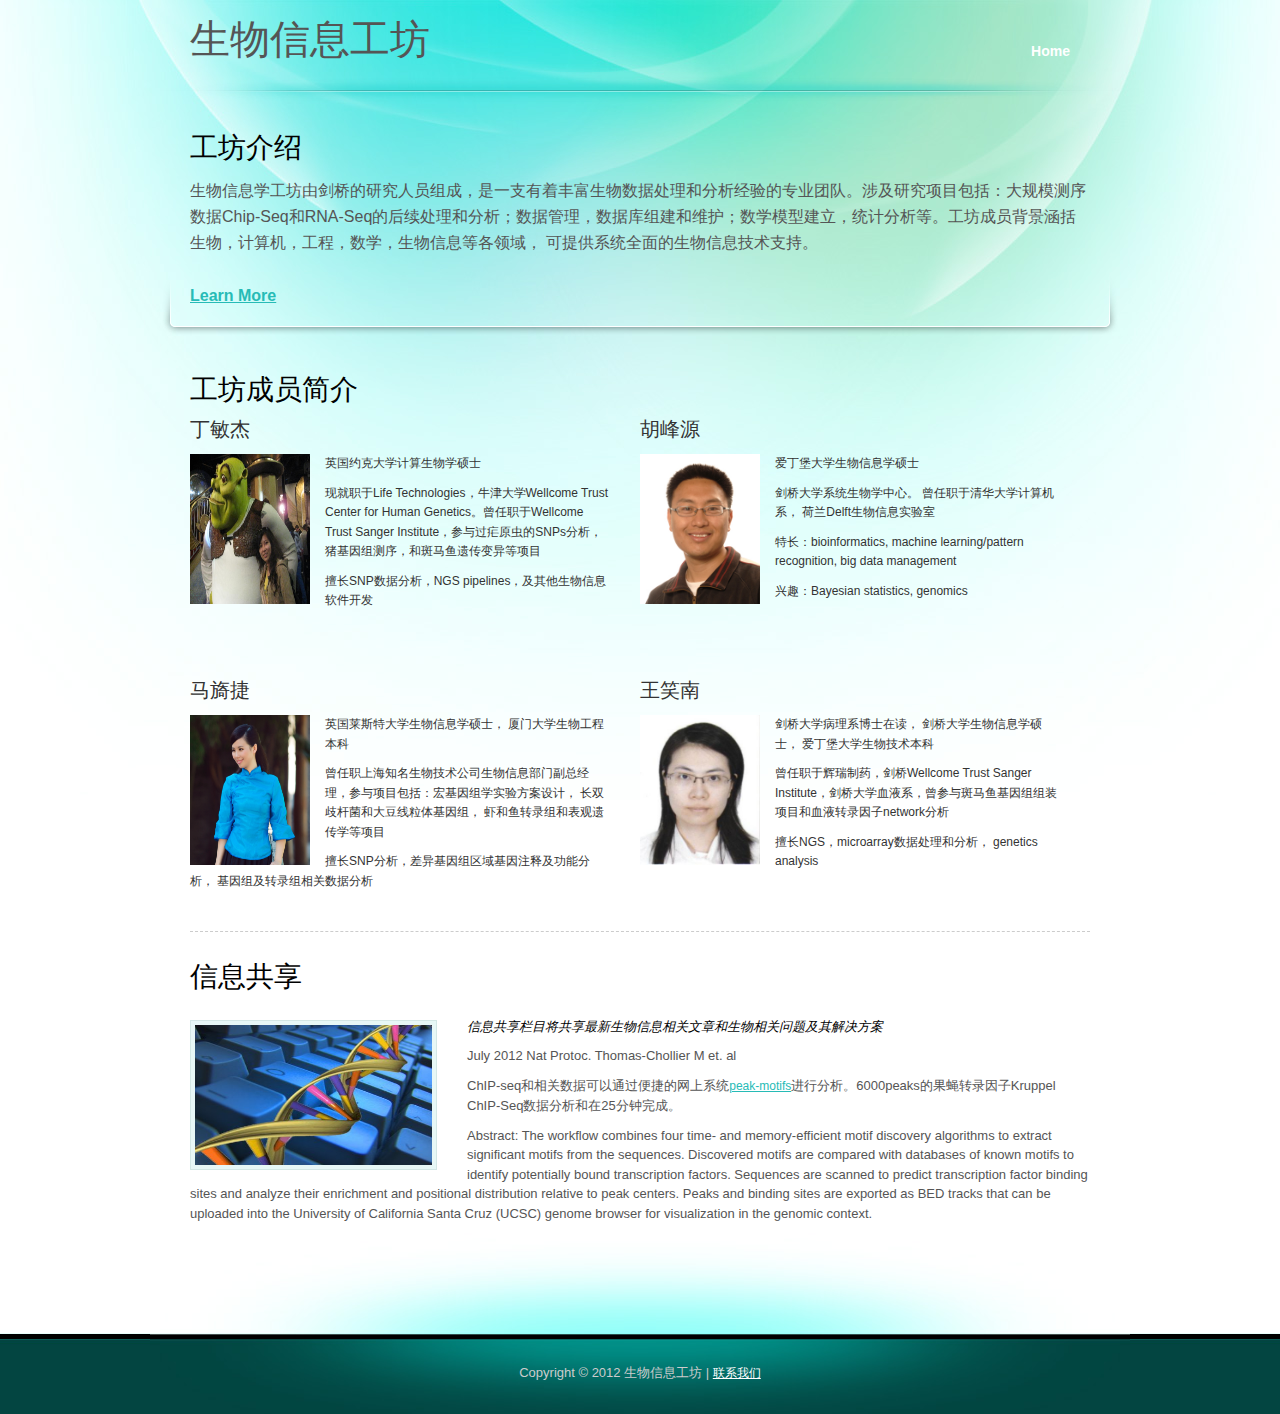
==== commit e3fd4adb: "replace v2 with v1" ====
--- a/index.html
+++ b/index.html
@@ -1,587 +1,172 @@
-﻿
-<!DOCTYPE html>
-<!--[if lt IE 7 ]><html class="ie ie6" lang="en"> <![endif]-->
-<!--[if IE 7 ]><html class="ie ie7" lang="en"> <![endif]-->
-<!--[if IE 8 ]><html class="ie ie8" lang="en"> <![endif]-->
-<!--[if (gte IE 9)|!(IE)]><!--><html lang="en"> <!--<![endif]-->
+<!DOCTYPE html PUBLIC "-//W3C//DTD XHTML 1.0 Transitional//EN" "http://www.w3.org/TR/xhtml1/DTD/xhtml1-transitional.dtd">
+<html xmlns="http://www.w3.org/1999/xhtml">
 <head>
+<meta http-equiv="Content-Type" content="text/html; charset=utf-8" />
+<title>Aquatic Theme - Free CSS Template</title>
+<meta name="keywords" content="aquatic theme, aqua color, aquamarine, free template" />
+<meta name="description" content="Aquatic Theme is a free CSS template provided by templatemo.com" />
+<link href="css/templatemo_style.css" rel="stylesheet" type="text/css" />
 
-	<!-- Basic Page Needs
-  ================================================== -->
-	<meta charset="utf-8">
-	<title>Tharsis</title>
-	<meta name="description" content="">
-	<meta name="author" content="">
+<script type="text/javascript" src="js/swfobject.js"></script>
+<script type="text/javascript">
+	var flashvars = {};
+	flashvars.xml_file = "photo_list.xml";
+	var params = {};
+	params.wmode = "transparent";
+	var attributes = {};
+	attributes.id = "slider";
+	swfobject.embedSWF("flash_slider.swf", "flash_grid_slider", "440", "220", "9.0.0", false, flashvars, params, attributes);			
+</script>
+        
+<link rel="stylesheet" type="text/css" href="css/ddsmoothmenu.css" />
 
-	<!-- Mobile Specific Metas
-  ================================================== -->
-	<meta name="viewport" content="width=device-width, initial-scale=1, maximum-scale=1">
+<script type="text/javascript" src="js/jquery.min.js"></script>
+<script type="text/javascript" src="js/ddsmoothmenu.js">
 
-	<!-- CSS
-  ================================================== -->
-  	<link href='http://fonts.googleapis.com/css?family=Open+Sans:400italic,600italic,400,600,700,800' rel='stylesheet' type='text/css'>
-	<link rel="stylesheet" href="stylesheets/base.css">
-	<link rel="stylesheet" href="stylesheets/skeleton.css">
-	<link rel="stylesheet" href="stylesheets/layout-min.css">
-	<link href="fancybox/jquery.fancybox-1.3.4.css" rel="stylesheet" type="text/css" />
+/***********************************************
+* Smooth Navigational Menu- (c) Dynamic Drive DHTML code library (www.dynamicdrive.com)
+* This notice MUST stay intact for legal use
+* Visit Dynamic Drive at http://www.dynamicdrive.com/ for full source code
+***********************************************/
 
-	<!--[if lt IE 9]>
-		<script src="http://html5shim.googlecode.com/svn/trunk/html5.js"></script>
-	<![endif]-->
+</script>
 
-	<!-- Favicons
-	================================================== -->
-	<link rel="shortcut icon" href="images/favicon.ico">
-	<link rel="apple-touch-icon" href="images/apple-touch-icon.png">
-	<link rel="apple-touch-icon" sizes="72x72" href="images/apple-touch-icon-72x72.png">
-	<link rel="apple-touch-icon" sizes="114x114" href="images/apple-touch-icon-114x114.png">
+<script type="text/javascript">
 
-</head>
+ddsmoothmenu.init({
+	mainmenuid: "templatemo_menu", //menu DIV id
+	orientation: 'h', //Horizontal or vertical menu: Set to "h" or "v"
+	classname: 'ddsmoothmenu', //class added to menu's outer DIV
+	//customtheme: ["#1c5a80", "#18374a"],
+	contentsource: "markup" //"markup" or ["container_id", "path_to_menu_file"]
+})
+
+</script></head>
 <body>
 
-	<!-- Primary Page Layout
-	================================================== -->
+<div id="templatemo_wrapper">
+
+	<div id="templatemo_header">
+    
+        <div id="site_title">
+          生物信息工坊
+        </div>
+        
+        <div id="templatemo_menu" class="ddsmoothmenu">
+            <ul>
+                <li><a href="index.html" class="selected">Home</a></li>
+            <!--
+                <li><a href="about.html">About</a>
+                    <ul>
+                    	<li><a href="http://www.templatemo.com/page/1">Sub menu 1</a></li>
+                        <li><a href="http://www.templatemo.com/page/2">Sub menu 2</a></li>
+                        <li><a href="http://www.templatemo.com/page/3">Sub menu 3</a></li>
+                    </ul>
+                </li>
+                <li><a href="portfolio.html">Portfolio</a>
+                    <ul>
+                    	<li><a href="http://www.templatemo.com/page/1">Sub menu 1</a></li>
+                        <li><a href="http://www.templatemo.com/page/2">Sub menu 2</a></li>
+                        <li><a href="http://www.templatemo.com/page/3">Sub menu 3</a></li>
+                    </ul>
+                </li>
+                <li><a href="services.html">Services</a>
+                    <ul>
+                    	<li><a href="http://www.templatemo.com/page/1">Sub menu 1</a></li>
+                        <li><a href="http://www.templatemo.com/page/2">Sub menu 2</a></li>
+                        <li><a href="http://www.templatemo.com/page/3">Sub menu 3</a></li>
+                        <li><a href="http://www.templatemo.com/page/4">Sub menu 4</a></li>
+                        <li><a href="http://www.templatemo.com/page/5">Sub menu 5</a></li>
+                    </ul>
+                </li>
+                <li><a href="contact.html">Contact</a></li>
+            -->
+            </ul>
+            <br style="clear: left" />
+        </div> <!-- end of templatemo_menu -->
+        <div class="cleaner"></div>
+    </div> <!-- end of templatemo header -->
+    
+    <div id="templatemo_middle">
+      <div id="mid_left">
+           <h2> 工坊介绍        </h3></h2>
+            <p>生物信息学工坊由剑桥的研究人员组成，是一支有着丰富生物数据处理和分析经验的专业团队。涉及研究项目包括：大规模测序数据Chip-Seq和RNA-Seq的后续处理和分析；数据管理，数据库组建和维护；数学模型建立，统计分析等。工坊成员背景涵括生物，计算机，工程，数学，生物信息等各领域， 可提供系统全面的生物信息技术支持。</p>
+              <div id="learn_more"><a href="#">Learn More</a></div>
+  	  </div>
+        <div class="cleaner"></div>
+	</div> <!-- end of middle -->
+    
+    <div id="templatemo_main">
+	 <div class="con_tit_01">
+	   <h2>工坊成员简介</h2>
 	
-	<header>
-	
-		<div class="topbar" id="home">
-			<div class="container">
-				<div class="ten columns">
-					<p class="logo">Tharsis</p>
-				</div>
-				<div class="six columns">
-					<ul class="top-social">
-						<li><a href="#"><div class="icn-skype sprite"></div></a></li>
-						<li><a href="#"><div class="icn-facebook sprite"></div></a></li>
-						<li><a href="#"><div class="icn-linkedin sprite"></div></a></li>
-						<li><a href="#"><div class="icn-gplus sprite"></div></a></li>
-						<li><a href="#"><div class="icn-pinterest sprite"></div></a></li>
-						<li><a href="#"><div class="icn-dribbble sprite"></div></a></li>
-						<li><a href="#"><div class="icn-twitter sprite"></div></a></li>
-					</ul>
-				</div>
-			</div>
-		</div> <!-- end topbar -->
-	
-		<div class="container">
-			<div class="sixteen columns">
-				<nav>
-					<div class="eight columns alpha">
-						<ul>
-							<li><a href="#home">首页</a></li>
-							<li><a href="#services">服务项目</a></li>
-							<li><a href="#work-hook">工作流程</a></li>
-							<li><a href="#about-hook">关于我们</a></li>
-							<li><a href="#contact-hook">联系方式</a></li>
-						</ul>
-					</div> <!-- end nine columns -->
-					<div class="eight columns omega">
-						<ul class="contact-top">
-							<li><img src="images/icn-top-email.png" alt="" /> youremail@here.com</li>
-							<li><img src="images/icn-top-phone.png" alt="" /> +123 456 789</li>
-						</ul>
-					</div> <!-- end seven columns -->
-				</nav>
-		
-			</div> <!-- end sixteen columns -->
-		</div> <!-- end container -->
-		
-	</header> <!-- end header -->
-	
-	
-	<div id="intro">
-		<div class="title">
-			<h1>Hello</h1>
-			<h1 class="small">生物信息工坊</h1>
-			<p>Let's blow this thing and go home!</p>
-			<div class="intro-arrow">
-				<img src="images/intro-arrow.png" alt="" />
-			</div>
-		</div> <!-- end title -->
-	</div> <!-- end intro -->
-	
-	
-	<div class="jagged"></div>
-	
-	
-	<div id="services">
-		<div class="container">
-		
-			<div class="sixteens columns">
-				<div class="headline">
-					<img src="images/icn-services.png" alt="" />
-					<h2>服务项目</h2>
-					<p>各种测序数据分析，运用现有软件做assembly，mapping，snp calling，indel calling，RNA-seq， CHIP-seq peak calling， clustering，运用统计方法，机器学习等方法进行数据分析。搭建数据分析流程，软件开发，搭建网站等</p>
-				</div> <!-- end headline -->
-			</div> <!-- end sixteen columns -->
-			
-			<div class="clear"></div>
-			
-			<div class="services-list">
-				
-				<div class="four columns">
-					<img src="images/icn-serv3.png" alt="" />
-					<h4>数据分析</h4>
-					<p>NGS 数据分析，包括SNPs，Indel等,RNA-seq，CHIP-seq 数据分析</p>
-				</div> <!-- end four columns -->
-				
-				<div class="four columns">
-					<img src="images/icn-serv2.png" alt="" />
-					<h4>搭建流程</h4>
-					<p>搭建以上数据分析的pipeline</p>
-				</div> <!-- end four columns -->
-				
-				<div class="four columns">
-					<img src="images/icn-serv1.png" alt="" />
-					<h4>数据存储</h4>
-					<p>设计数据库，或者以filemaker，binary file等形式存储数据</p>
-				</div> <!-- end four columns -->
-				
-				<div class="four columns">
-					<img src="images/icn-serv4.png" alt="" />
-					<h4>软件开发</h4>
-					<p>搭建网站，开发软件，撰写API</p>
-				</div> <!-- end four columns -->
-				
-			</div> <!-- end services-list -->
-			
-			<div class="clear"></div>
-			
-			<div class="process">
-			
-				<div class="sixteen columns">
-					<h3><span class="line"></span> 工作流程 <span class="line"></span></h3>
-					<p class="subheader">The force is strong with this one</p>
-				</div>
-				
-				<div class="four columns">
-					<h4 class="proc"><img src="images/icn-proc1.png" alt="" />需求分析</h4>
-					<p>从客户那里获取数据和需要做的分析，撰写需求文档，讨论数据分析的流程和细节，签定合同。</p>
-				</div>
-				
-				<div class="four columns">
-					<h4 class="proc"><img src="images/icn-proc5.png" alt="" />开发流程</h4>
-					<p>根据客户的要求，搭建分析流程，撰写开发文档</p>
-				</div>
-				
-				<div class="four columns">
-					<h4 class="proc"><img src="images/icn-proc7.png" alt="" />数据测试</h4>
-					<p>测试数据分析的结果，和客户讨论数据分析结果，和数据分析流程需要改进和更进一步分析的地方。</p>
-				</div>
-				
-				<div class="four columns">
-					<h4 class="proc"><img src="images/icn-proc6.png" alt="" />提交项目</h4>
-					<p>提交所有数据和数据分析结果，根据合同内容决定是否提交数据分析所用到的程序，分析流程和文档。</p>
-				</div>
-				
-				<div class="clear"></div>
-				
-			</div> <!-- end process -->
-			
-			<div class="sixteen columns">
-				<div class="action">
-					<button>HIRE US TODAY!</button>
-					<img src="images/arrow.png" alt="" />
-				</div>
-			</div> <!-- end sixteen columns -->
-			
-		</div> <!-- end container -->
-		
-		<div class="clear"></div>
-	</div> <!-- end services -->
-	
-	
-	
-	<div class="jagged2" id="work-hook"></div>
-	<div class="separator">
-		<p>“What good is a reward if you ain't around to use it?”</p>
+    	
+        <div class="col_w900">
+          <div class="col_allw280 fp_service_box">
+                <div class="con_tit_02">丁敏杰</div>
+                <img src="images/Miss Ding Minjie.jpg" alt="Image 02" width="120" height="150" />
+                <p>英国约克大学计算生物学硕士</p>
+                <p>现就职于Life Technologies，牛津大学Wellcome Trust Center for Human Genetics。曾任职于Wellcome Trust Sanger Institute，参与过疟原虫的SNPs分析，猪基因组测序，和斑马鱼遗传变异等项目</p>
+                <p>擅长SNP数据分析，NGS pipelines，及其他生物信息软件开发</p>
+              <a class="more" href="#"></a>            
+          </div>
+			  
+          <div class="col_allw280 fp_service_box">
+                <div class="con_tit_02">胡峰源</div>
+                <img src="images/Mr Hu Fengyuan.jpg" alt="Image 05" width="120" height="150" />
+                <p>爱丁堡大学生物信息学硕士</p>
+                <p>剑桥大学系统生物学中心。 曾任职于清华大学计算机系， 荷兰Delft生物信息实验室</p>
+                <p>特长：bioinformatics, machine learning/pattern recognition, big data management</p>
+                <p>兴趣：Bayesian statistics, genomics</p>
+                <a class="more" href="#"></a>            
+          </div>
+
+          <div class="cleaner h60"></div>
+
+          <div class="col_allw280 fp_service_box">
+                <div class="con_tit_02">马旖捷</div>
+                <img src="images/Miss Ma Yijie.png" alt="Image 06" width="120" height="150"/>
+                <p>英国莱斯特大学生物信息学硕士， 厦门大学生物工程本科</p>
+                <p>曾任职上海知名生物技术公司生物信息部门副总经理，参与项目包括：宏基因组学实验方案设计， 长双歧杆菌和大豆线粒体基因组， 虾和鱼转录组和表观遗传学等项目</p>
+                <p>擅长SNP分析，差异基因组区域基因注释及功能分析， 基因组及转录组相关数据分析</p>
+          </div>
+            
+          <div class="col_allw280 fp_service_box">
+                <div class="con_tit_02">王笑南</div>
+				<img src="images/Miss Wang Xiaonan.jpg" alt="Image 02" width="120" height="150" />
+                <p>剑桥大学病理系博士在读， 剑桥大学生物信息学硕士， 爱丁堡大学生物技术本科</p>
+                <p>曾任职于辉瑞制药，剑桥Wellcome Trust Sanger Institute，剑桥大学血液系，曾参与斑马鱼基因组组装项目和血液转录因子network分析</p>
+                <p>擅长NGS，microarray数据处理和分析， genetics analysis </p>
+                <a class="more" href="#"></a>            
+          </div>
+
+          <div class="cleaner"></div>
+        </div> 
+    </div>
+
+		<div class="col_w900  col_w900_last">
+            <div class="con_tit_01"> <h2>信息共享</h2> </div>
+              <img src="images/bioinformatics.jpg" width="237" height="140" class="image_wrapper image_fl" />
+              <p><em>信息共享栏目将共享最新生物信息相关文章和生物相关问题及其解决方案</em></p>
+        	  <p>July 2012 Nat Protoc. Thomas-Chollier M et. al </p>
+        	  <p>ChIP-seq和相关数据可以通过便捷的网上系统<a href="http://rsat.ulb.ac.be/rsat/" title="peak-motifs">peak-motifs</a>进行分析。6000peaks的果蝇转录因子Kruppel ChIP-Seq数据分析和在25分钟完成。</p>
+        	  <p>Abstract: The workflow combines four time- and memory-efficient motif discovery algorithms to extract significant motifs from the sequences. Discovered motifs are compared with databases of known motifs to identify potentially bound transcription factors. Sequences are scanned to predict transcription factor binding sites and analyze their enrichment and positional distribution relative to peak centers. Peaks and binding sites are exported as BED tracks that can be uploaded into the University of California Santa Cruz (UCSC) genome browser for visualization in the genomic context. </p>
+        	  <div class="cleaner"></div>
+	  </div>  
+    	
+    	<div class="cleaner"></div>
+</div> <!-- end of main -->
+
+</div> <!-- wrapper -->
+
+<div id="templatemo_footer_wrapper">
+
+	<div id="templatemo_footer">
+    	Copyright © 2012 生物信息工坊 | <a href="mailto:bioinformatics-studio@googlegroups.com">联系我们</a>
+        <div class="cleaner"></div>
 	</div>
-	<div class="jagged3"></div>
-	
-	
-	
-	<div id="work">
-	
-		<div class="container">
-		
-			<div class="sixteens columns">
-				<div class="headline">
-					<img src="images/icn-work.png" alt="" />
-					<h2>Work</h2>
-					<p>I want to come with you to Alderaan. There's nothing for me here now. I want to learn the ways of the Force and be a Jedi, like my father before me.</p>
-				</div> <!-- end headline -->
-			</div> <!-- end sixteen columns -->
-			
-			<div class="clear"></div>
-			
-			<div class="portfolio">
-			
-				<div class="one-third column">
-					<a href="images/example-img.png" class="single_image"><img src="images/thumb1.jpg" class="scale-with-grid" alt="" /></a>
-					<div class="caption">
-						<p class="proj-name">Project name</p>
-						<p class="proj-type">Design / Development</p>
-					</div> <!-- end caption -->
-				</div> <!-- end one-third column -->
-				
-				<div class="one-third column">
-					<a href="images/example-img.png" class="single_image"><img src="images/thumb2.jpg" class="scale-with-grid" alt="" /></a>
-					<div class="caption">
-						<p class="proj-name">Project name</p>
-						<p class="proj-type">Design / Development</p>
-					</div> <!-- end caption -->
-				</div> <!-- end one-third column -->
-				
-				<div class="one-third column">
-					<a href="images/example-img.png" class="single_image"><img src="images/thumb3.jpg" class="scale-with-grid" alt="" /></a>
-					<div class="caption">
-						<p class="proj-name">Project name</p>
-						<p class="proj-type">Design / Development</p>
-					</div> <!-- end caption -->
-				</div> <!-- end one-third column -->
-				
-				<div class="one-third column">
-					<a href="images/example-img.png" class="single_image"><img src="images/thumb4.jpg" class="scale-with-grid" alt="" /></a>
-					<div class="caption">
-						<p class="proj-name">Project name</p>
-						<p class="proj-type">Design / Development</p>
-					</div> <!-- end caption -->
-				</div> <!-- end one-third column -->
-				
-				<div class="one-third column">
-					<a href="images/example-img.png" class="single_image"><img src="images/thumb5.jpg" class="scale-with-grid" alt="" /></a>
-					<div class="caption">
-						<p class="proj-name">Project name</p>
-						<p class="proj-type">Design / Development</p>
-					</div> <!-- end caption -->
-				</div> <!-- end one-third column -->
-				
-				<div class="one-third column">
-					<a href="images/example-img.png" class="single_image"><img src="images/thumb6.jpg" class="scale-with-grid" alt="" /></a>
-					<div class="caption">
-						<p class="proj-name">Project name</p>
-						<p class="proj-type">Design / Development</p>
-					</div> <!-- end caption -->
-				</div> <!-- end one-third column -->
-				
-			</div> <!-- end portfolio -->
-			
-			<div class="clear"></div>
-			
-			<div class="portfolio2">
-				
-				<div class="sixteen columns">
-					<h3><span class="line"></span> More work <span class="line"></span></h3>
-					<p class="subheader">The force is strong with this one</p>
-				</div>
-				
-				<div class="four columns">
-					<a href="images/example-img.png"><img src="images/thumb-s1.jpg" class="scale-with-grid" alt="" /></a>
-					<p class="proj-name2">Project name</p>
-					<p class="proj-type2">Design / Development</p>
-				</div> <!-- end four columns -->
-				
-				<div class="four columns">
-					<a href="images/example-img.png"><img src="images/thumb-s1.jpg" class="scale-with-grid" alt="" /></a>
-					<p class="proj-name2">Project name</p>
-					<p class="proj-type2">Design / Development</p>
-				</div> <!-- end four columns -->
-				
-				<div class="four columns">
-					<a href="images/example-img.png"><img src="images/thumb-s1.jpg" class="scale-with-grid" alt="" /></a>
-					<p class="proj-name2">Project name</p>
-					<p class="proj-type2">Design / Development</p>
-				</div> <!-- end four columns -->
-				
-				<div class="four columns">
-					<a href="images/example-img.png"><img src="images/thumb-s1.jpg" class="scale-with-grid" alt="" /></a>
-					<p class="proj-name2">Project name</p>
-					<p class="proj-type2">Design / Development</p>
-				</div> <!-- end four columns -->
-				
-				<div class="clear"></div>
-				
-			</div> <!-- end portfolio2 -->
-			
-			
-			<div class="sixteen columns">
-				<div class="action">
-					<p>Like what you see?</p>
-					<button>CONTACT US NOW</button>
-					<img src="images/arrow.png" alt="" />
-				</div>
-			</div> <!-- end sixteen columns -->
-			
-		</div> <!-- end container -->
-	</div> <!-- end work -->
+    
+</div>
 
-		
-		
-	<div class="jagged2" id="about-hook"></div>
-	<div class="separator">
-		<p>“What good is a reward if you ain't around to use it?”</p>
-	</div>
-	<div class="jagged3"></div>
-	
-
-	
-	<div id="about">
-		<div class="container">
-		
-			<div class="sixteens columns">
-				<div class="headline">
-					<img src="images/icn-about.png" alt="" />
-					<h2>关于我们</h2>
-					<p>我们是一群从事生物信息学工作和学习的年轻人。各自有着深厚的生物信息学功底和丰富的生物信息学方面的工作经验。本着对这一新兴行业的喜爱，组建了这个工坊，希望用我们所学的知识和经验能为更多的从事生物研究的牛人解决计算机和数学方面的问题。我们精通Perl，Python，Java，C＋＋，R，Matlab语言，oracle，Mysql，ProstgreSQL数据库，ssaha，samtools，BWA，Bowtie等程序</p>
-			
-			<div class="clear"></div>
-		
-			<div class="sixteen columns">
-				<h3><span class="line"></span> Who are we? <span class="line"></span></h3>
-				<p class="subheader" style="text-align: center">The force is strong with this one</p>
-			</div>
-			
-			<div class="about-us">
-				<div class="eight columns">
-					<p>I need your help, Luke. She needs your help. I'm getting too old for this sort of thing. You mean it controls your actions? Look, I ain't in this for your revolution, and I'm not in it for you, Princess. I expect to be well paid. I'm in it for the money. Leave that to me. The last time I felt it was in the presence of my old master.</p>
-				</div> <!-- eight columns -->
-				<div class="eight columns">
-					<p>I have traced the Rebel spies to her. Now she is my only link to finding their secret base. Alderaan? I'm not going to Alderaan. I've got to go home. It's late, I'm in for it as it is. Escape is not his plan. I must face him, alone. I'm trying not to, kid. Dantooine. They're on Dantooine.</p>
-				</div>
-				
-				<div class="clear"></div>
-				
-			</div> <!-- end about-us -->
-			
-			
-			<div class="eight columns">
-				<div class="skills">
-					<h5>Skills</h5>
-					<div class="skill1 sk"><p>Photoshop<p></div>
-					<div class="skill2 sk"><p>Illustrator</p></div>
-					<div class="skill3 sk"><p>HTML5</p></div>
-					<div class="skill4 sk"><p>CSS3</p></div>
-					<div class="skill5 sk"><p>Javascript</p></div>
-					<div class="skill6 sk"><p>Wordpress</p></div>				
-				</div>
-			</div> <!-- end eight columns -->
-			
-			<div class="eight columns">
-				<div class="testimonials">
-					<h5>Testimonials</h5>
-					<p>“The ability to destroy a planet is insignificant next to the power of the Force.”</p>
-					<p>“I'm surprised you had the courage to take the responsibility yourself.”</p>
-					<p>“The ability to destroy a planet is insignificant next to the power of the Force.”</p>
-					<p>“Remember, a Jedi can feel the Force flowing through him.”</p>
-				</div>
-			</div> <!-- end eight columns -->
-			
-			<div class="sixteen columns">
-				<h3><span class="line"></span> The Team <span class="line"></span></h3>
-				<p class="subheader" style="text-align: center">The force is strong with this one</p>
-			</div>
-			
-			<div class="clear"></div>
-			
-			<div class="team">
-			
-				<div class="four columns">
-					<img src="images/team1.jpg" class="scale-with-grid" alt="" />
-					<p class="t-name">John Doe</p>
-					<p class="t-position">Designer</p>
-					<p class="t-desc">I want to come with you to Alderaan. There's nothing for me here now.</p>
-					<ul>
-						<li><a href="#"><img src="images/icn-twitter.png" alt="" /></a></li>
-						<li><a href="#"><img src="images/icn-facebook.png" alt="" /></a></li>
-						<li><a href="#"><img src="images/icn-skype.png" alt="" /></a></li>
-					</ul>
-				</div> <!-- end four columns -->
-				
-				<div class="four columns">
-					<img src="images/team1.jpg" class="scale-with-grid" alt="" />
-					<p class="t-name">John Doe</p>
-					<p class="t-position">Designer</p>
-					<p class="t-desc">I want to come with you to Alderaan. There's nothing for me here now.</p>
-					<ul>
-						<li><a href="#"><img src="images/icn-twitter.png" alt="" /></a></li>
-						<li><a href="#"><img src="images/icn-facebook.png" alt="" /></a></li>
-						<li><a href="#"><img src="images/icn-skype.png" alt="" /></a></li>
-					</ul>
-				</div> <!-- end four columns -->
-				
-				<div class="four columns">
-					<img src="images/team1.jpg" class="scale-with-grid" alt="" />
-					<p class="t-name">John Doe</p>
-					<p class="t-position">Designer</p>
-					<p class="t-desc">I want to come with you to Alderaan. There's nothing for me here now.</p>
-					<ul>
-						<li><a href="#"><img src="images/icn-twitter.png" alt="" /></a></li>
-						<li><a href="#"><img src="images/icn-facebook.png" alt="" /></a></li>
-						<li><a href="#"><img src="images/icn-skype.png" alt="" /></a></li>
-					</ul>
-				</div> <!-- end four columns -->
-				
-				<div class="four columns">
-					<img src="images/team1.jpg" class="scale-with-grid" alt="" />
-					<p class="t-name">丁敏杰</p>
-					<p class="t-position">程序员</p>
-					<p class="t-desc">I want to come with you to Alderaan. There's nothing for me here now.</p>
-					<ul>
-						<li><a href="#"><img src="images/icn-twitter.png" alt="" /></a></li>
-						<li><a href="#"><img src="images/icn-facebook.png" alt="" /></a></li>
-						<li><a href="#"><img src="images/icn-skype.png" alt="" /></a></li>
-					</ul>
-				</div> <!-- end four columns -->
-				
-				<div class="clear"></div>
-				
-			</div> <!-- end team -->
-			
-			
-			<div class="sixteen columns">
-				<div class="action">
-					<p>Let's work together!</p>
-					<button>CONTACT US NOW</button>
-					<img src="images/arrow.png" alt="" />
-				</div>
-			</div> <!-- end sixteen columns -->
-			
-		
-		</div> <!-- end container -->	
-	
-	</div> <!-- end about -->
-	
-	
-	
-	<div class="jagged2" id="contact-hook"></div>
-	<div class="separator">
-		<p>“What good is a reward if you ain't around to use it?”</p>
-	</div>
-	<div class="jagged3"></div>
-	
-	
-	
-	<div id="contact">
-		<div class="container">
-		
-			<div class="sixteens columns">
-				<div class="headline">
-					<img src="images/icn-contact.png" alt="" />
-					<h2>Contact</h2>
-					<p>I want to come with you to Alderaan. There's nothing for me here now. I want to learn the ways of the Force and be a Jedi, like my father before me.</p>
-				</div> <!-- end headline -->
-			</div> <!-- end sixteen columns -->
-			
-			<div class="clear"></div>
-			
-			<div class="sixteen columns">
-				<iframe class="map" width="932" height="292" frameborder="0" scrolling="no" marginheight="0" marginwidth="0" src="https://maps.google.com/?ie=UTF8&amp;t=m&amp;ll=40.760001,-73.975968&amp;spn=0.009492,0.039954&amp;z=15&amp;output=embed"></iframe>
-			</div> <!-- end sixteen columns -->
-			
-			<div class="ten columns">
-				<div class="contact-form">
-					
-					<div class="done">
-						<b>Thank you!</b> We have received your message. 
-					</div>
-				
-					<form method="post" action="process.php">
-						<p>name</p>
-						<input type="text" name="name" class="text" />
-						
-						<p>email</p>
-						<input type="text" name="email" class="text" id="email" />
-
-						<p>message</p>
-						<textarea name="comment" class="text"></textarea>
-
-						<input type="submit" id="submit" value="send" class="submit-button" />
-					</form>
-						
-				</div> <!-- end contact-form -->
-			</div> <!-- end ten columns -->
-			
-			<div class="six columns">
-			
-				<div class="contact-info">
-					<h5>Contact Info</h5>
-					<p><img src="images/icn-email.png" alt="" />bioinformatics-studio@googlegroups.com</p>
-					<p><img src="images/icn-phone.png" alt="" /> +123 456 789</p>
-					<p><img src="images/icn-address.png" alt="" />Cambridge/Oxford,UK</p>
-				</div> <!-- end contact-info -->
-				
-				<div class="social-bottom">
-					<ul>
-						<li><a href="#"><img src="images/icn-skype2.png" alt="" /></a></li>
-						<li><a href="#"><img src="images/icn-facebook2.png" alt="" /></a></li>
-						<li><a href="#"><img src="images/icn-linkedin.png" alt="" /></a></li>
-						<li><a href="#"><img src="images/icn-gplus.png" alt="" /></a></li>
-						<li><a href="#"><img src="images/icn-pinterest.png" alt="" /></a></li>
-						<li><a href="#"><img src="images/icn-dribbble.png" alt="" /></a></li>
-						<li><a href="#"><img src="images/icn-twitter2.png" alt="" /></a></li>
-					</ul>
-				</div>
-				
-			</div> <!-- end six columns -->
-	
-		</div> <!-- end container -->
-	</div> <!-- end contact -->
-	
-	
-	<div class="jagged2"></div>
-	<div class="footer">
-		<p>&copy; 2012 All Rights Reserved</p>
-	</div>
-	
-	
-	
-	<!-- JS
-	================================================== -->
-	<script src="http://code.jquery.com/jquery-1.7.2.min.js"></script>
-	<script src="javascripts/jquery.sticky.js" type="text/javascript"></script>
-	<script src="javascripts/smooth-scroll.js" type="text/javascript"></script>
-	<script src="javascripts/smooth-scroll-ios.js" type="text/javascript"></script>
-	<script src="fancybox/jquery.fancybox-1.3.4.pack.js" type="text/javascript"></script>
-	<script src="contact-form.js"></script>
-	
-	
-	<!-- Sticky nav -->
-	<script>
-		$(document).ready(function(){
-			$("header").sticky({topSpacing:0});
-		});
-	</script>
-
-	
-	<!-- fancybox -->
-	<script type="text/javascript">
-		$(document).ready(function() {
-
-		/* This is basic - uses default settings */
-	
-		$("a.single_image").fancybox();
-	
-		/* Using custom settings */
-	
-		$("a#inline").fancybox({
-			'hideOnContentClick': true
-		});
-
-		/* Apply fancybox to multiple items */
-	
-		$("a.group").fancybox({
-			'transitionIn'	:	'elastic',
-			'transitionOut'	:	'elastic',
-			'speedIn'		:	600, 
-			'speedOut'		:	200, 
-			'overlayShow'	:	false
-		});
-	
-		});
-	</script>
-
-
-<!-- End Document
-================================================== -->
 </body>
 </html>
--- a/css/templatemo_style.css
+++ b/css/templatemo_style.css
@@ -0,0 +1,381 @@
+/*
+Credit: http://www.templatemo.com
+*/
+
+body {
+	margin: 0;
+	padding: 0;
+	color: #555;
+	font-family: Tahoma, Geneva, sans-serif;
+	font-size: 13px;
+	line-height: 1.5em; 
+	background-color: #fff;
+	background-image: url(../images/templatemo_body.jpg);
+	background-position: center top;
+	background-repeat: no-repeat;
+}
+
+a, a:link, a:visited { 
+	color: #27bbb6; 
+	font-weight: normal; 
+	text-decoration: underline; 
+	font-size: 12px; 
+}
+
+a:hover { 
+	text-decoration: none; 
+}
+
+a.more {
+	display: inline-block;
+	font-weight: 200;
+	font-size: 12px;
+}
+
+p { 
+	margin: 0 0 10px 0; 
+	padding: 0; 
+}
+
+
+img { 
+	border: none; 
+}
+
+blockquote { 
+	font-style: italic; 
+	margin: 0 0 0 10px;
+}
+
+cite { 
+	font-weight: bold; 
+	color:#000; 
+}
+
+cite a, cite a:link, cite a:visited  { 
+	font-weight: bold; 
+	color:#27bbb6; 
+}
+
+cite span { 
+	font-weight: 400; 
+	color: #000; 
+}
+
+em {
+	color: #000;
+	font-style: oblique;
+}
+
+h1, h2, h3, h4, h5, h6 { color: #000; font-weight: normal; }
+h1 { font-size: 40px; margin: 0 0 20px; padding: 5px 0 }
+h2 { font-size: 28px; margin: 0 0 15px; padding: 5px 0; }
+h3 { font-size: 24px; margin: 0 0 15px; padding: 0; }
+h4 { font-size: 18px; margin: 0 0 15px; padding: 0; }
+h5 { font-size: 16px; margin: 0 0 10px; padding: 0;  }
+h6 { font-size: 14px; margin: 0 0 5px; padding: 0; }
+
+.cleaner { clear: both }
+.h10 { height: 10px }
+.h20 { height: 20px }
+.h30 { height: 30px }
+.h40 { height: 40px }
+.h50 { height: 50px }
+.h60 { height: 60px }
+
+.float_l { float: left }
+.float_r { float: right }
+
+.image_wrapper { 
+	display: inline-block; 
+	border: 1px solid #d3e7e5; 
+	padding: 4px; 
+	background: #e7f7f6; 
+	margin-bottom: 5px; 
+}
+
+.image_fl { 
+	float: left; 
+	margin: 3px 30px 0 0; 
+}
+
+.image_fr { 
+	float: right; 
+	margin: 3px 0 0 30px; 
+}
+
+.templatemo_list { 
+	margin: 20px 0 20px 15px; 
+	padding: 0; 
+	list-style: none; 
+}
+
+.templatemo_list li { 
+	color:#27bbb6; 
+	margin: 0; 
+	padding: 0 0 5px 15px; 
+	background: url(../images/templatemo_list.png)  no-repeat scroll 0 7px;  
+}
+
+.templatemo_list li a { 
+	color: #27bbb6; 
+	font-weight: normal; 
+	font-size: 12px; 
+	text-decoration: none; 
+}
+
+.templatemo_list li a:hover { 
+	text-decoration: underline; 
+}
+
+#templatemo_wrapper {
+	width: 980px;
+	padding: 0 10px;
+	margin: 0 auto;
+	background: url(../images/templatemo_body.jpg) top center no-repeat
+}
+
+#templatemo_header {
+	width: 900px;
+	background: url(../images/templatemo_header.png) bottom center no-repeat;
+	padding-top: 30px;
+	padding-right: 40px;
+	padding-bottom: 30px;
+	padding-left: 40px;
+	height: auto;
+}
+
+#site_title {
+	float: left;
+	height: auto;
+	font-size: 40px;
+}
+
+#site_title h1 { 
+	margin: 0; 
+	padding: 0; 
+}
+
+#site_title h1 a { 
+	display: block; 
+	width: 191px; 
+	height: 100px; 
+	color: #fff; 
+	text-indent: -10000px; 
+	background: url(../images/templatemo_logo.png) no-repeat top left; 
+}
+
+#templatemo_middle { 
+	clear: both;
+	width: 900px;
+	padding: 30px 40px;
+	overflow: hidden;
+	background: url(../images/templatemo_middle.png) bottom center no-repeat
+}
+
+#mid_title { 
+	font-size: 30px; 
+	line-height: 38px; 
+	font-weight: 400; 
+	color: #000; 
+	margin-bottom: 20px; 
+}
+ 
+#mid_left { 
+	float:left; 
+	width:900px; 
+}
+
+#mid_slider { 
+	float: right; 
+	width: 440px; 
+	height: 220px;
+}
+
+#templatemo_middle img { 
+	float: right; 
+	margin-left: 60px; 
+}
+
+#mid_left p { 
+	margin-bottom: 30px; 
+	font-size: 16px; 
+	line-height: 26px; 
+}
+
+#templatemo_middle #learn_more a { 
+	font-size: 16px; 
+	font-weight: bold; 
+}
+
+#learn_more a:hover { 
+	color: #000; 
+}
+
+#templatemo_main {
+	clear: both;
+	width: 900px;
+	padding: 40px 40px 0;
+}
+
+#templatemo_main p {
+	margin-bottom: 10px
+}
+
+.con_tit_01 { 
+	font-size: 30px; 
+	color: #333; 
+	margin-bottom: 25px; 
+}
+
+.con_tit_02 { 
+	font-size: 20px; 
+	color: #333; 
+	margin-bottom: 15px; 
+}
+
+.col_w900 { width: 900px; margin-bottom: 30px; padding-bottom: 30px; border-bottom: 1px dashed #ccc }
+.col_w580 { width: 580px }
+.col_w420 { width: 420px }
+.col_w280 { width: 280px }
+.col_allw280 {
+	float: left;
+	width: 420px;
+	margin-right: 30px;
+	font-size: 12px;
+}
+.col_w900_last { padding: 0; margin: 0; border: 0 }
+.col_last { margin: 0; border: none }
+
+.fp_service_box img {
+	float: left;
+	margin-right: 15px;
+	font-size: 12px;
+}
+
+.fp_lw_box { clear: both; margin-bottom: 30px }
+.fp_lw_box img { margin-right: 15px; padding-top: 3px }
+.fp_lw_box h6 { margin-bottom: 0 }
+.fp_lw_box h6 a { font-weight: bold; text-decoration: none }
+
+.sidebar_title {
+	display: block;
+	width: 260px;
+	height: 30px;
+	padding: 0 0 5px 20px;
+	margin-bottom: 10px;
+	color: #000;
+	font-size: 18px;
+	font-weight: bold;
+	background: url(../images/templatemo_sidebar_bg.png) center bottom no-repeat;
+}
+
+.sidebar_box {
+	padding-left: 15px;
+	margin-bottom: 40px;
+}
+
+.news_box {
+	clear: both;
+	margin-bottom: 30px;
+}
+
+.date { color: #000 }
+
+#gallery { 
+	margin: 0; 
+	padding: 0; 
+}
+
+.gallery_box { 
+	display: block; 
+	position: relative; 
+	float: left; 
+	width: 280px; 
+	margin: 0 30px 50px 0; 
+}
+
+.gb_lmb { 
+	margin: 0 0 20px 0; 
+}
+
+.gallery_box a img { 
+	width: 270px; 
+	height: 120px; 
+}
+
+.gl_box { 
+	background: #a9f1ee; 
+	border: 1px solid #4db3af; 
+	padding: 5px 10px; 
+}
+
+#contact_form { 
+	padding: 0; 
+	width: 420px; 
+}
+
+#contact_form form { 
+	margin: 0px; 
+	padding: 0px; 
+}
+
+#contact_form form .input_field { 
+	width: 270px; 
+	padding: 5px; 
+	color: #222; 
+	border: 1px solid #b6b6b6;  
+	background: #f9f9f9;
+	font-size: 12px;
+	font-family: Tahoma, Geneva, sans-serif;
+	margin-top: 5px;  
+}
+
+#contact_form form label { 
+	display: block; 
+	width: 100px; 
+	margin-right: 10px; 
+	font-size: 13px; 
+}
+
+#contact_form form textarea { 
+	width: 408px; 
+	height: 200px; 
+	padding: 5px; 
+	color: #222;
+	border: 1px solid #b6b6b6;  
+	background: #f9f9f9; 
+	font-size: 12px;
+	font-family: Tahoma, Geneva, sans-serif;
+	margin-top: 5px; 
+}
+
+#contact_form form .submit_btn { 
+	padding: 5px 14px; 
+	font-weight: bold;
+	color: #222; 
+	border: 1px solid #a7a7a7;  
+	background: #f9f9f9; 
+	margin: 10px 0px; 
+}
+
+#templatemo_footer_wrapper {
+	clear: both;
+	width: 100%;
+	background: #343434 url(../images/templatemo_footer_wrapper.jpg) repeat-x top;
+}
+
+#templatemo_footer {
+	clear: both;
+	width: 900px;
+	padding: 130px 40px 30px; 
+	color: #ccc;
+	text-align: center;
+	margin: 0 auto;
+	background: url(../images/templatemo_footer.jpg) center top no-repeat;
+}
+
+#templatemo_footer a { 
+	color: #fff; 
+	text-decoration: underline; 
+}
--- a/css/ddsmoothmenu.css
+++ b/css/ddsmoothmenu.css
@@ -0,0 +1,109 @@
+.ddsmoothmenu{
+	float: right;
+	margin-top: 10px
+}
+
+.ddsmoothmenu ul{
+	z-index:100;
+	margin: 0;
+	padding: 0;
+	list-style-type: none;
+}
+
+/*Top level list items*/
+.ddsmoothmenu ul li{
+	position: relative;
+	display: inline;
+	float: left;
+}
+
+/*Top level menu link items style*/
+.ddsmoothmenu ul li a{
+	display: block;
+	line-height: 23px;
+	padding: 0 20px 5px;
+	margin-bottom: 5px;
+	font-size: 14px;
+	color: #333;	
+	text-align: center;
+	text-decoration: none;
+	font-weight: 700;
+	outline: none;
+	border: none;
+}
+
+* html .ddsmoothmenu ul li a{ /*IE6 hack to get sub menu links to behave correctly*/
+display: inline-block;
+}
+
+.ddsmoothmenu ul li a.selected, .ddsmoothmenu ul li a:hover{ /*CSS class that's dynamically added to the currently active menu items' LI A element*/
+	color: #fff;
+}
+	
+/*1st sub level menu*/
+.ddsmoothmenu ul li ul{
+	position: absolute;
+	left: 0;
+	display: none; /*collapse all sub menus to begin with*/
+	visibility: hidden;
+	background: #abf5f2;
+}
+
+/*Sub level menu list items (undo style from Top level List Items)*/
+.ddsmoothmenu ul li ul li{
+display: list-item;
+float: none;
+}
+
+/*All subsequent sub menu levels vertical offset after 1st level sub menu */
+.ddsmoothmenu ul li ul li ul{
+top: 0;
+}
+
+/* Sub level menu links style */
+.ddsmoothmenu ul li ul li a{
+	font-weight: 500;
+	width: 120px; /*width of sub menus*/
+	padding: 5px 10px;
+	margin: 0;
+	border-top-width: 0;
+	text-align: left;
+}
+
+
+.ddsmoothmenu ul li ul li a.selected, .ddsmoothmenu ul li ul li a:hover { color: #fff; }
+
+/* Holly Hack for IE \*/
+* html .ddsmoothmenu{height: 1%;} /*Holly Hack for IE7 and below*/
+
+
+/* ######### CSS classes applied to down and right arrow images  ######### */
+
+.downarrowclass{
+position: absolute;
+top: 12px;
+right: 7px;
+}
+
+.rightarrowclass{
+position: absolute;
+top: 6px;
+right: 5px;
+}
+
+/* ######### CSS for shadow added to sub menus  ######### */
+
+.ddshadow{
+position: absolute;
+left: 0;
+top: 0;
+width: 0;
+height: 0;
+background: #fff;
+}
+
+.toplevelshadow{ /*shadow opacity. Doesn't work in IE*/
+opacity: 0.8;
+}
+
+/* menu */
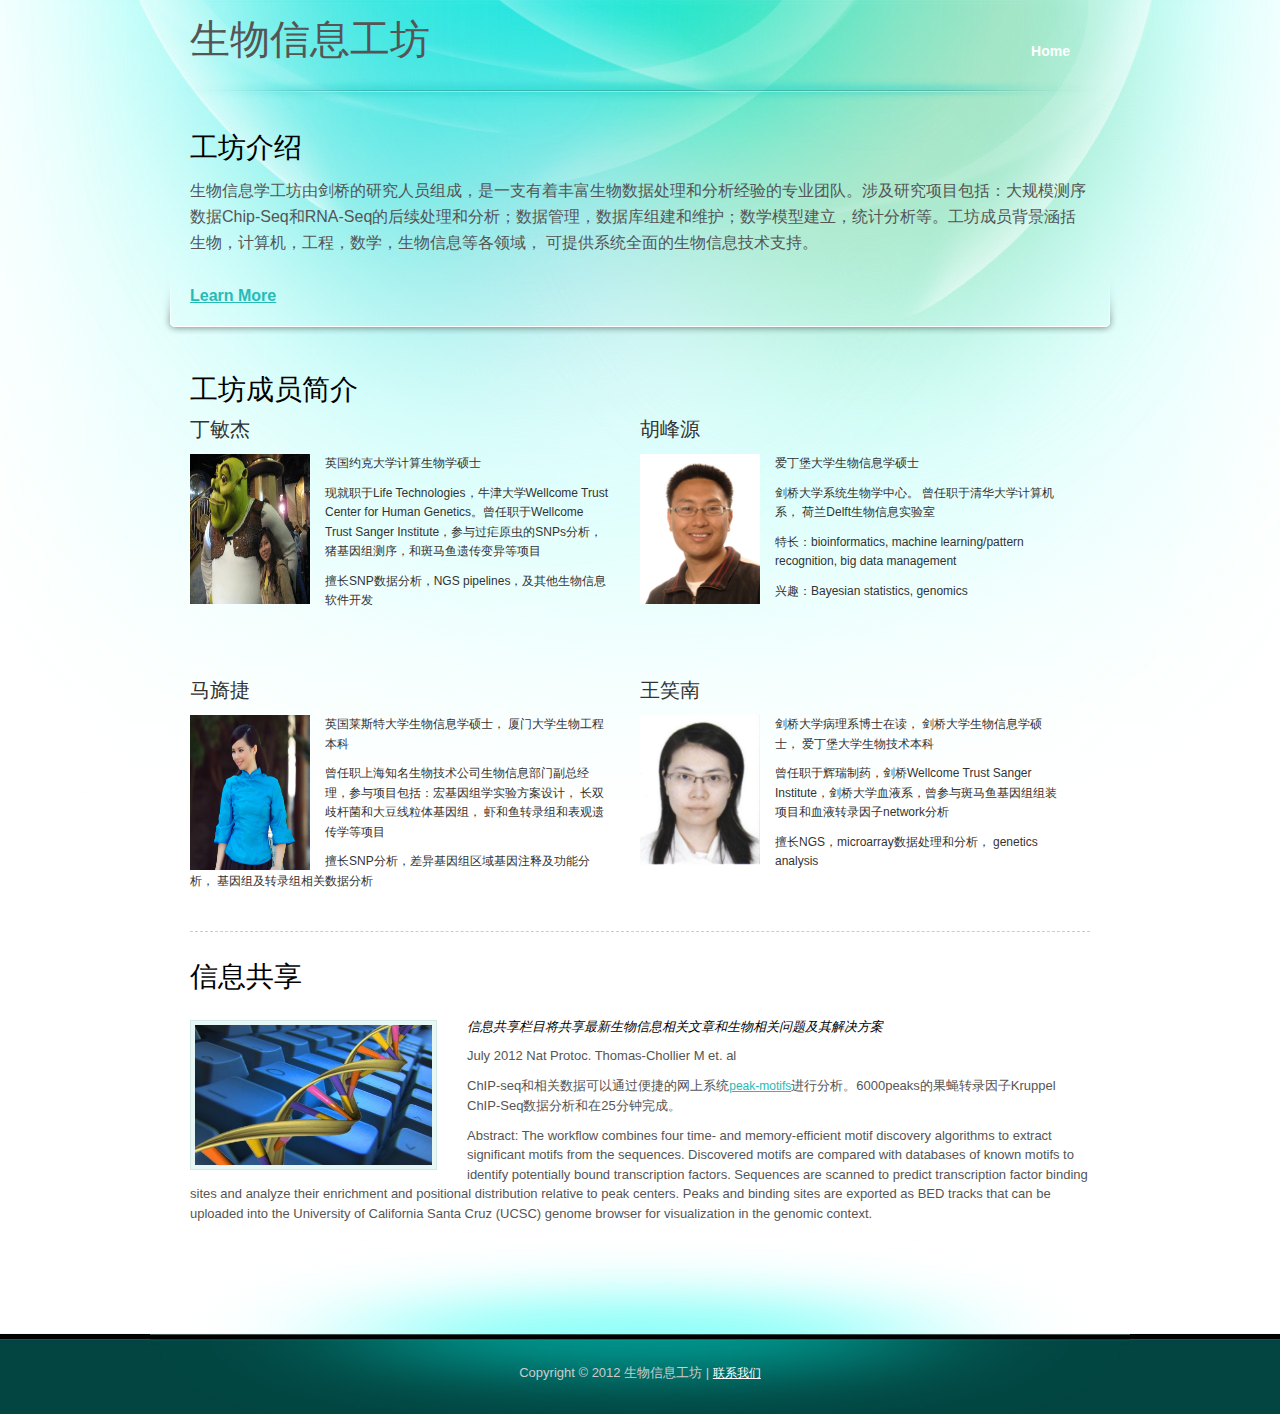
==== commit 7d228331: "minor fixes" ====
--- a/index.html
+++ b/index.html
@@ -7,6 +7,7 @@
 <meta name="description" content="Aquatic Theme is a free CSS template provided by templatemo.com" />
 <link href="css/templatemo_style.css" rel="stylesheet" type="text/css" />
 
+<!--
 <script type="text/javascript" src="js/swfobject.js"></script>
 <script type="text/javascript">
 	var flashvars = {};
@@ -17,7 +18,8 @@
 	attributes.id = "slider";
 	swfobject.embedSWF("flash_slider.swf", "flash_grid_slider", "440", "220", "9.0.0", false, flashvars, params, attributes);			
 </script>
-        
+-->
+ 
 <link rel="stylesheet" type="text/css" href="css/ddsmoothmenu.css" />
 
 <script type="text/javascript" src="js/jquery.min.js"></script>
@@ -125,7 +127,7 @@
 
           <div class="col_allw280 fp_service_box">
                 <div class="con_tit_02">马旖捷</div>
-                <img src="images/Miss Ma Yijie.png" alt="Image 06" width="120" height="150"/>
+                <img src="images/Miss Ma Yijie.png" alt="Image 06" width="120" height="155"/>
                 <p>英国莱斯特大学生物信息学硕士， 厦门大学生物工程本科</p>
                 <p>曾任职上海知名生物技术公司生物信息部门副总经理，参与项目包括：宏基因组学实验方案设计， 长双歧杆菌和大豆线粒体基因组， 虾和鱼转录组和表观遗传学等项目</p>
                 <p>擅长SNP分析，差异基因组区域基因注释及功能分析， 基因组及转录组相关数据分析</p>
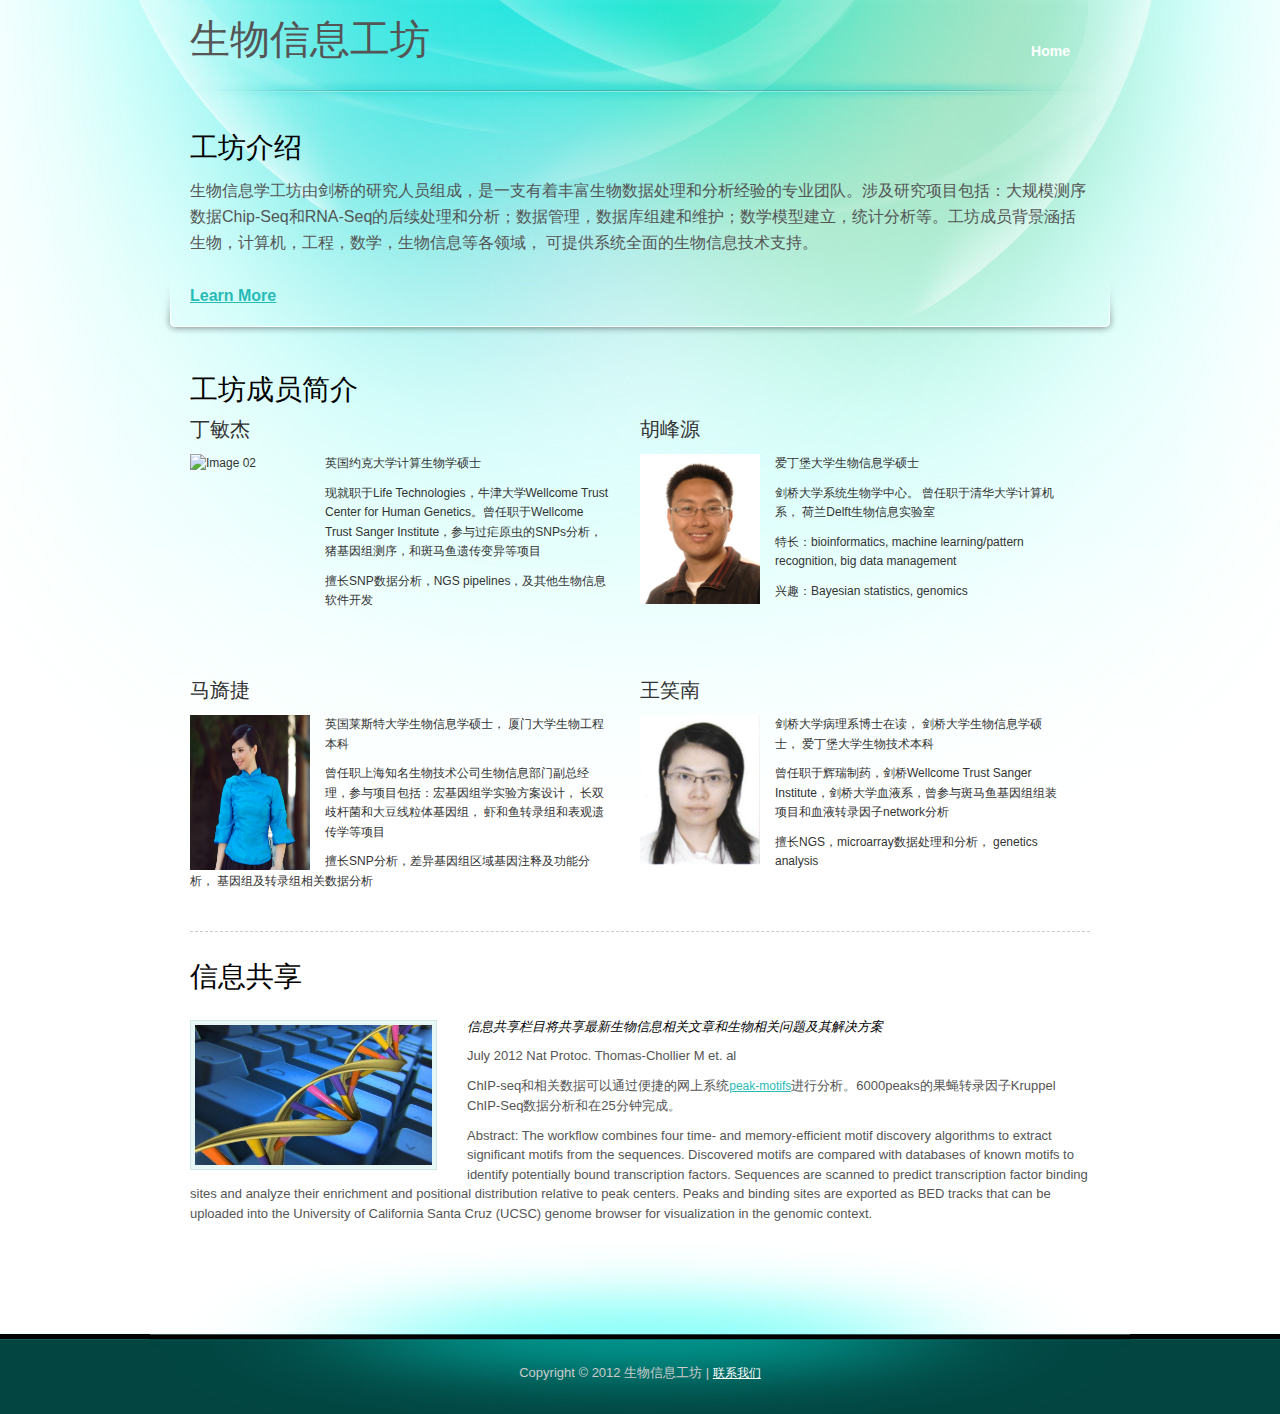
==== commit c170434f: "new photo" ====
--- a/index.html
+++ b/index.html
@@ -106,7 +106,7 @@
         <div class="col_w900">
           <div class="col_allw280 fp_service_box">
                 <div class="con_tit_02">丁敏杰</div>
-                <img src="images/Miss Ding Minjie.jpg" alt="Image 02" width="120" height="150" />
+                <img src="images/Miss Ding Minjie.png" alt="Image 02" width="120" height="150" />
                 <p>英国约克大学计算生物学硕士</p>
                 <p>现就职于Life Technologies，牛津大学Wellcome Trust Center for Human Genetics。曾任职于Wellcome Trust Sanger Institute，参与过疟原虫的SNPs分析，猪基因组测序，和斑马鱼遗传变异等项目</p>
                 <p>擅长SNP数据分析，NGS pipelines，及其他生物信息软件开发</p>
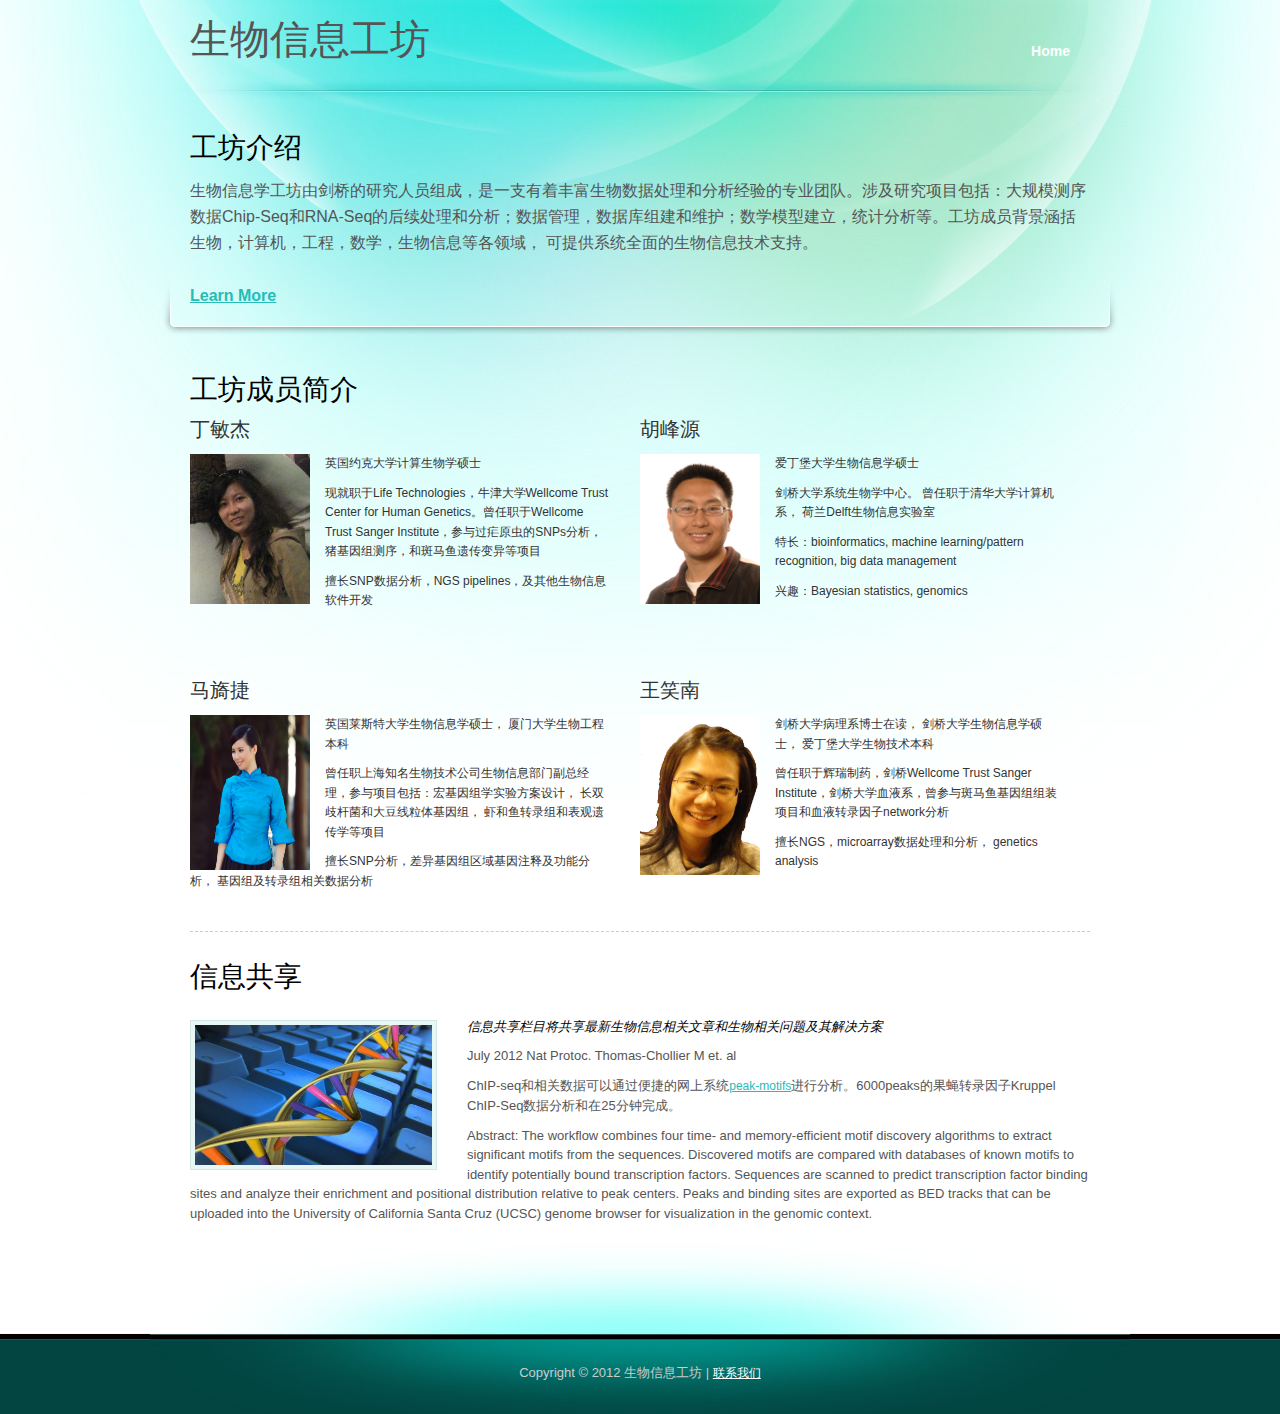
==== commit 531f8cc3: "image height adjust" ====
--- a/index.html
+++ b/index.html
@@ -135,7 +135,7 @@
             
           <div class="col_allw280 fp_service_box">
                 <div class="con_tit_02">王笑南</div>
-				<img src="images/Miss Wang Xiaonan.jpg" alt="Image 02" width="120" height="150" />
+				<img src="images/Miss Wang Xiaonan.jpg" alt="Image 02" width="120" height="160" />
                 <p>剑桥大学病理系博士在读， 剑桥大学生物信息学硕士， 爱丁堡大学生物技术本科</p>
                 <p>曾任职于辉瑞制药，剑桥Wellcome Trust Sanger Institute，剑桥大学血液系，曾参与斑马鱼基因组组装项目和血液转录因子network分析</p>
                 <p>擅长NGS，microarray数据处理和分析， genetics analysis </p>
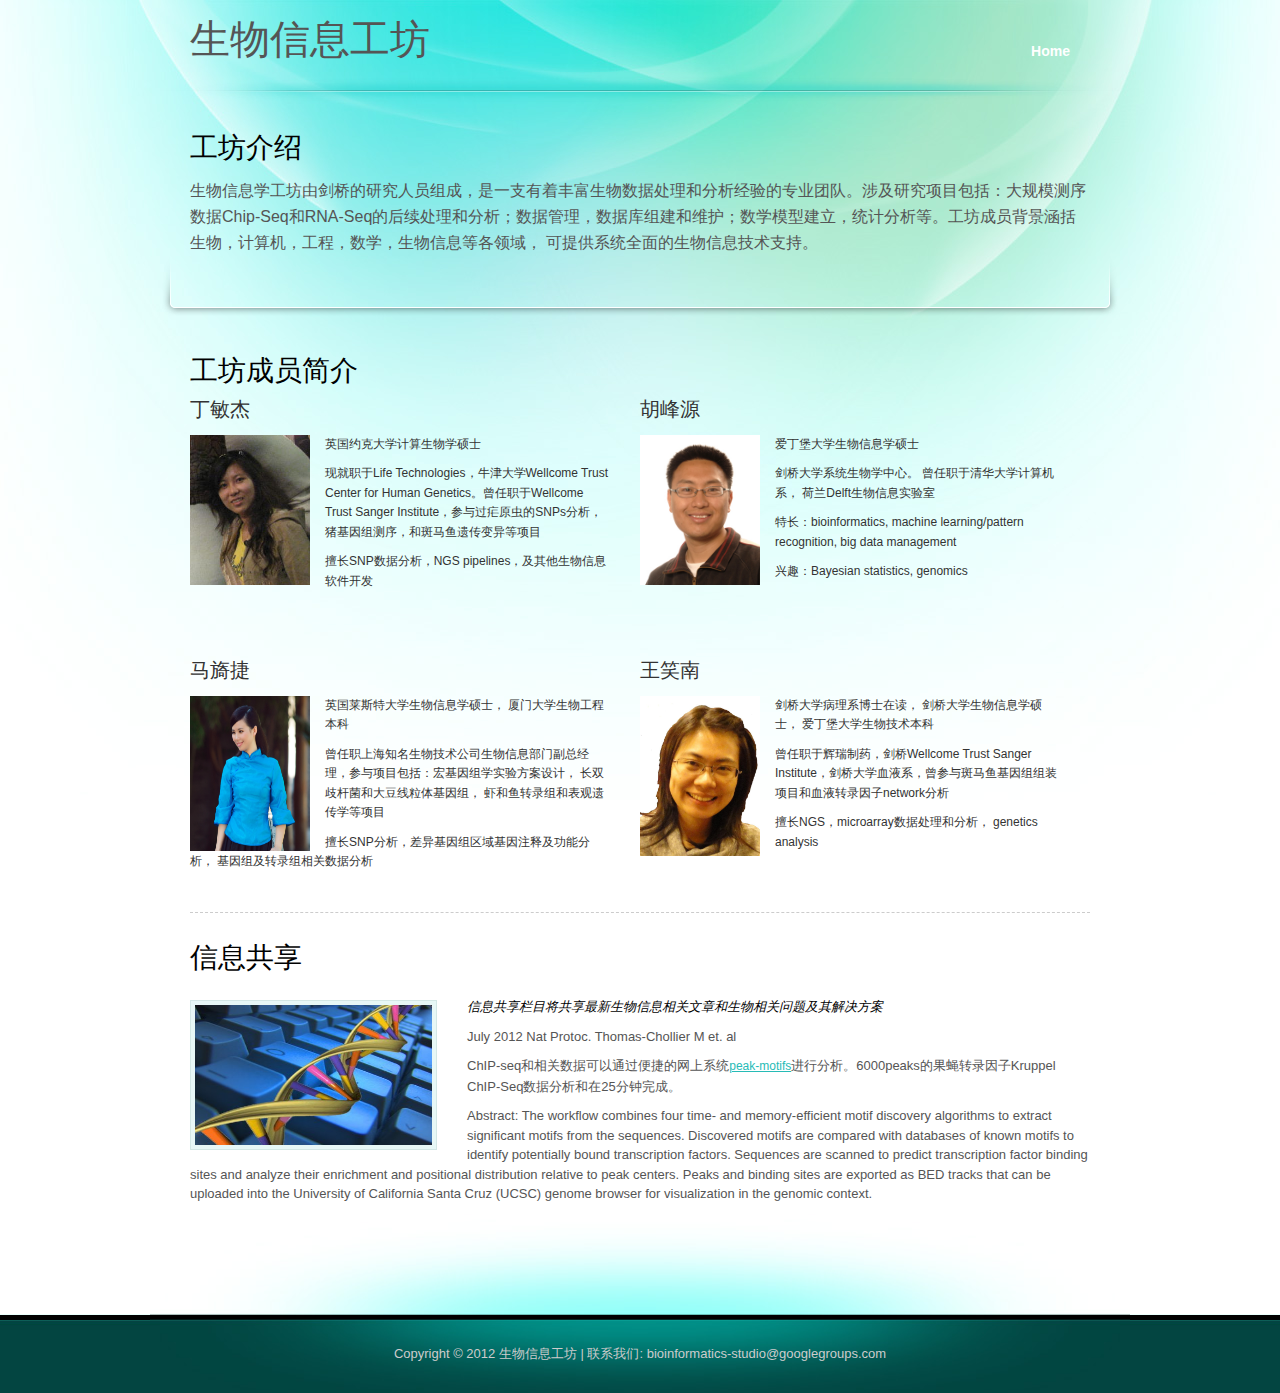
==== commit 363ea6e8: "fixed title" ====
--- a/index.html
+++ b/index.html
@@ -2,9 +2,9 @@
 <html xmlns="http://www.w3.org/1999/xhtml">
 <head>
 <meta http-equiv="Content-Type" content="text/html; charset=utf-8" />
-<title>Aquatic Theme - Free CSS Template</title>
-<meta name="keywords" content="aquatic theme, aqua color, aquamarine, free template" />
-<meta name="description" content="Aquatic Theme is a free CSS template provided by templatemo.com" />
+<title>生物信息工坊</title>
+<meta name="keywords" content="生物信息工坊" />
+<meta name="description" content="生物信息工坊" />
 <link href="css/templatemo_style.css" rel="stylesheet" type="text/css" />
 
 <!--
@@ -91,9 +91,9 @@
     
     <div id="templatemo_middle">
       <div id="mid_left">
-           <h2> 工坊介绍        </h3></h2>
+           <h2>工坊介绍</h2>
             <p>生物信息学工坊由剑桥的研究人员组成，是一支有着丰富生物数据处理和分析经验的专业团队。涉及研究项目包括：大规模测序数据Chip-Seq和RNA-Seq的后续处理和分析；数据管理，数据库组建和维护；数学模型建立，统计分析等。工坊成员背景涵括生物，计算机，工程，数学，生物信息等各领域， 可提供系统全面的生物信息技术支持。</p>
-              <div id="learn_more"><a href="#">Learn More</a></div>
+              <!--learn_more"><a href="#">Learn More</a></div>-->
   	  </div>
         <div class="cleaner"></div>
 	</div> <!-- end of middle -->
@@ -164,7 +164,7 @@
 <div id="templatemo_footer_wrapper">
 
 	<div id="templatemo_footer">
-    	Copyright © 2012 生物信息工坊 | <a href="mailto:bioinformatics-studio@googlegroups.com">联系我们</a>
+    	Copyright © 2012 生物信息工坊 | 联系我们: bioinformatics-studio@googlegroups.com
         <div class="cleaner"></div>
 	</div>
     
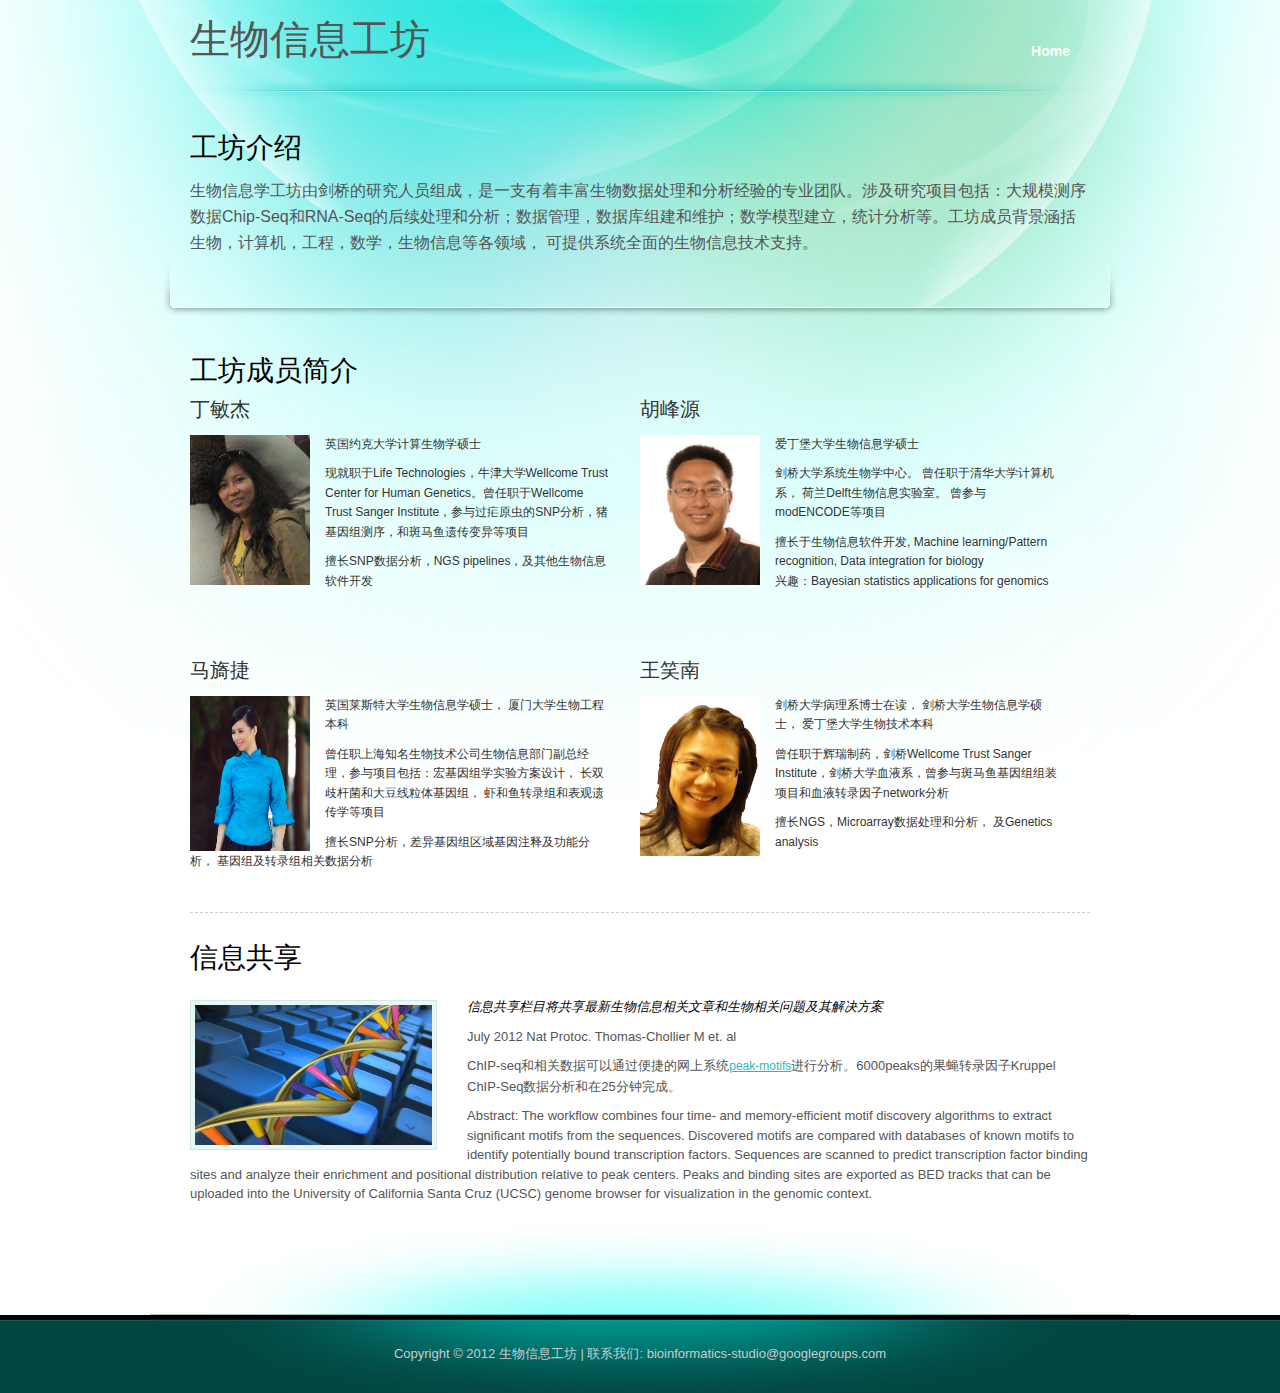
==== commit 1519cf8b: "fixed title" ====
--- a/index.html
+++ b/index.html
@@ -108,7 +108,7 @@
                 <div class="con_tit_02">丁敏杰</div>
                 <img src="images/Miss Ding Minjie.png" alt="Image 02" width="120" height="150" />
                 <p>英国约克大学计算生物学硕士</p>
-                <p>现就职于Life Technologies，牛津大学Wellcome Trust Center for Human Genetics。曾任职于Wellcome Trust Sanger Institute，参与过疟原虫的SNPs分析，猪基因组测序，和斑马鱼遗传变异等项目</p>
+                <p>现就职于Life Technologies，牛津大学Wellcome Trust Center for Human Genetics。曾任职于Wellcome Trust Sanger Institute，参与过疟原虫的SNP分析，猪基因组测序，和斑马鱼遗传变异等项目</p>
                 <p>擅长SNP数据分析，NGS pipelines，及其他生物信息软件开发</p>
               <a class="more" href="#"></a>            
           </div>
@@ -117,9 +117,9 @@
                 <div class="con_tit_02">胡峰源</div>
                 <img src="images/Mr Hu Fengyuan.jpg" alt="Image 05" width="120" height="150" />
                 <p>爱丁堡大学生物信息学硕士</p>
-                <p>剑桥大学系统生物学中心。 曾任职于清华大学计算机系， 荷兰Delft生物信息实验室</p>
-                <p>特长：bioinformatics, machine learning/pattern recognition, big data management</p>
-                <p>兴趣：Bayesian statistics, genomics</p>
+                <p>剑桥大学系统生物学中心。 曾任职于清华大学计算机系， 荷兰Delft生物信息实验室。 曾参与modENCODE等项目</p>
+                <p>擅长于生物信息软件开发, Machine learning/Pattern recognition, Data integration for biology
+                <br>兴趣：Bayesian statistics applications for genomics</p>
                 <a class="more" href="#"></a>            
           </div>
 
@@ -138,7 +138,7 @@
 				<img src="images/Miss Wang Xiaonan.jpg" alt="Image 02" width="120" height="160" />
                 <p>剑桥大学病理系博士在读， 剑桥大学生物信息学硕士， 爱丁堡大学生物技术本科</p>
                 <p>曾任职于辉瑞制药，剑桥Wellcome Trust Sanger Institute，剑桥大学血液系，曾参与斑马鱼基因组组装项目和血液转录因子network分析</p>
-                <p>擅长NGS，microarray数据处理和分析， genetics analysis </p>
+                <p>擅长NGS，Microarray数据处理和分析， 及Genetics analysis</p>
                 <a class="more" href="#"></a>            
           </div>
 
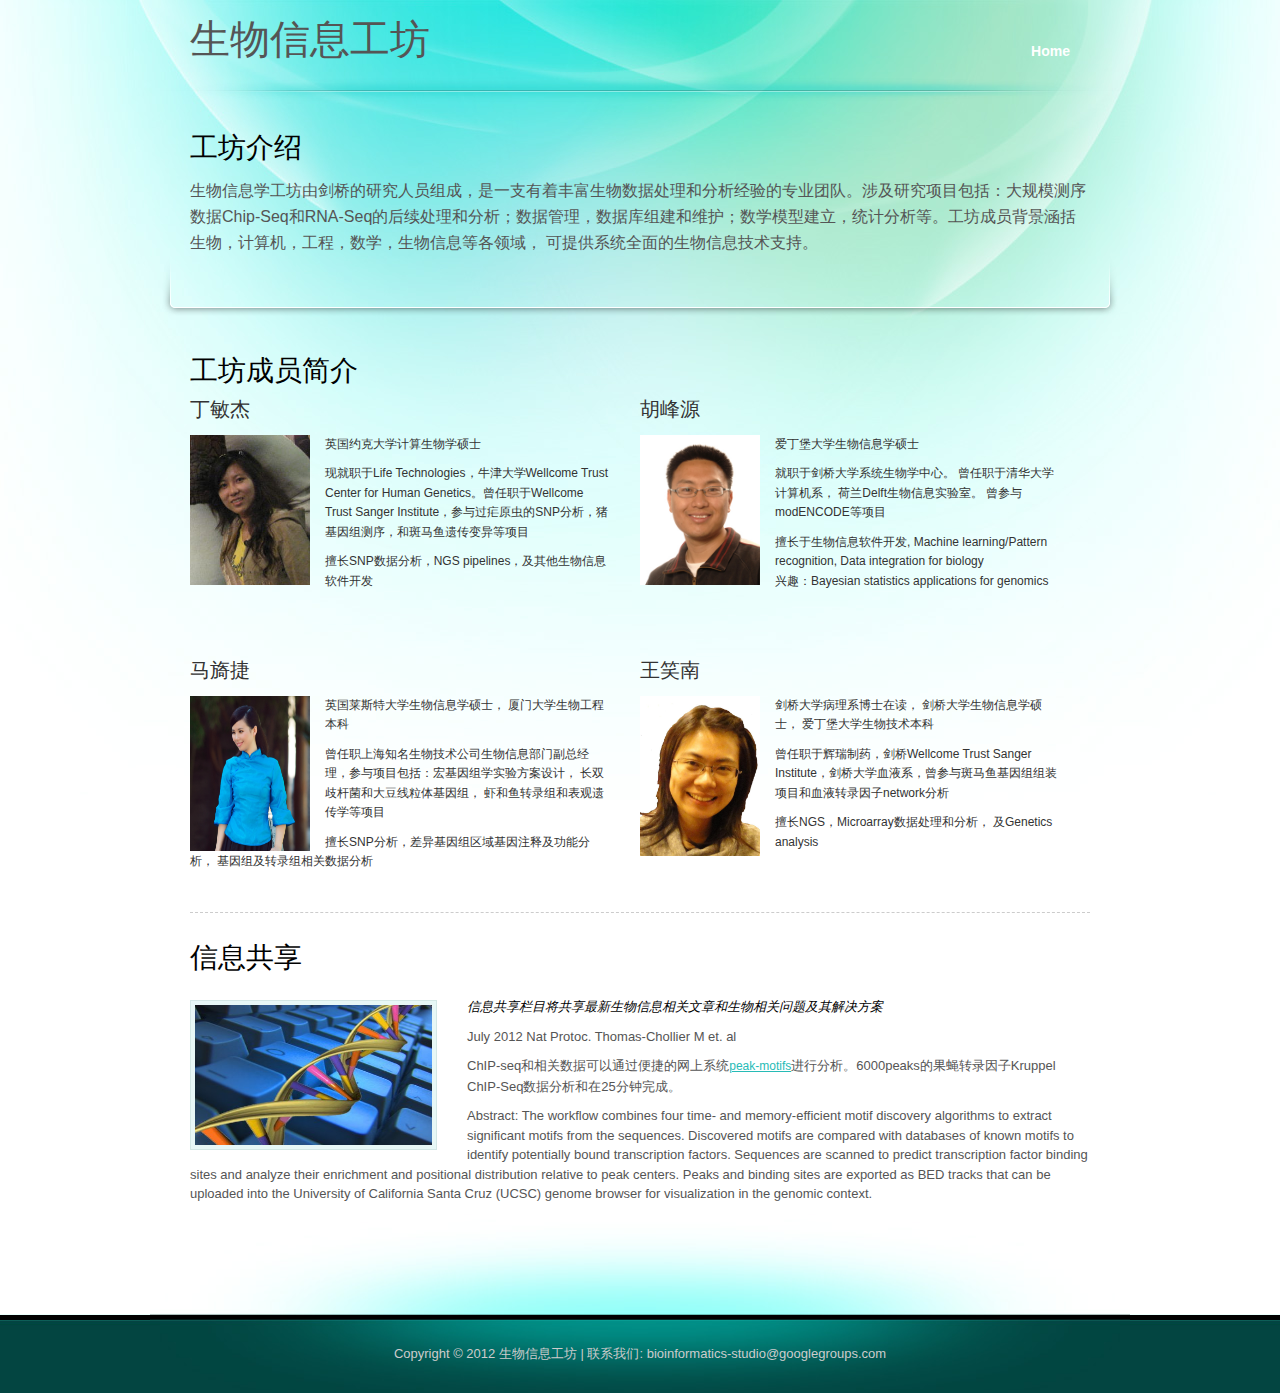
==== commit 9279842b: "fixed title" ====
--- a/index.html
+++ b/index.html
@@ -117,7 +117,7 @@
                 <div class="con_tit_02">胡峰源</div>
                 <img src="images/Mr Hu Fengyuan.jpg" alt="Image 05" width="120" height="150" />
                 <p>爱丁堡大学生物信息学硕士</p>
-                <p>剑桥大学系统生物学中心。 曾任职于清华大学计算机系， 荷兰Delft生物信息实验室。 曾参与modENCODE等项目</p>
+                <p>就职于剑桥大学系统生物学中心。 曾任职于清华大学计算机系， 荷兰Delft生物信息实验室。 曾参与modENCODE等项目</p>
                 <p>擅长于生物信息软件开发, Machine learning/Pattern recognition, Data integration for biology
                 <br>兴趣：Bayesian statistics applications for genomics</p>
                 <a class="more" href="#"></a>            
